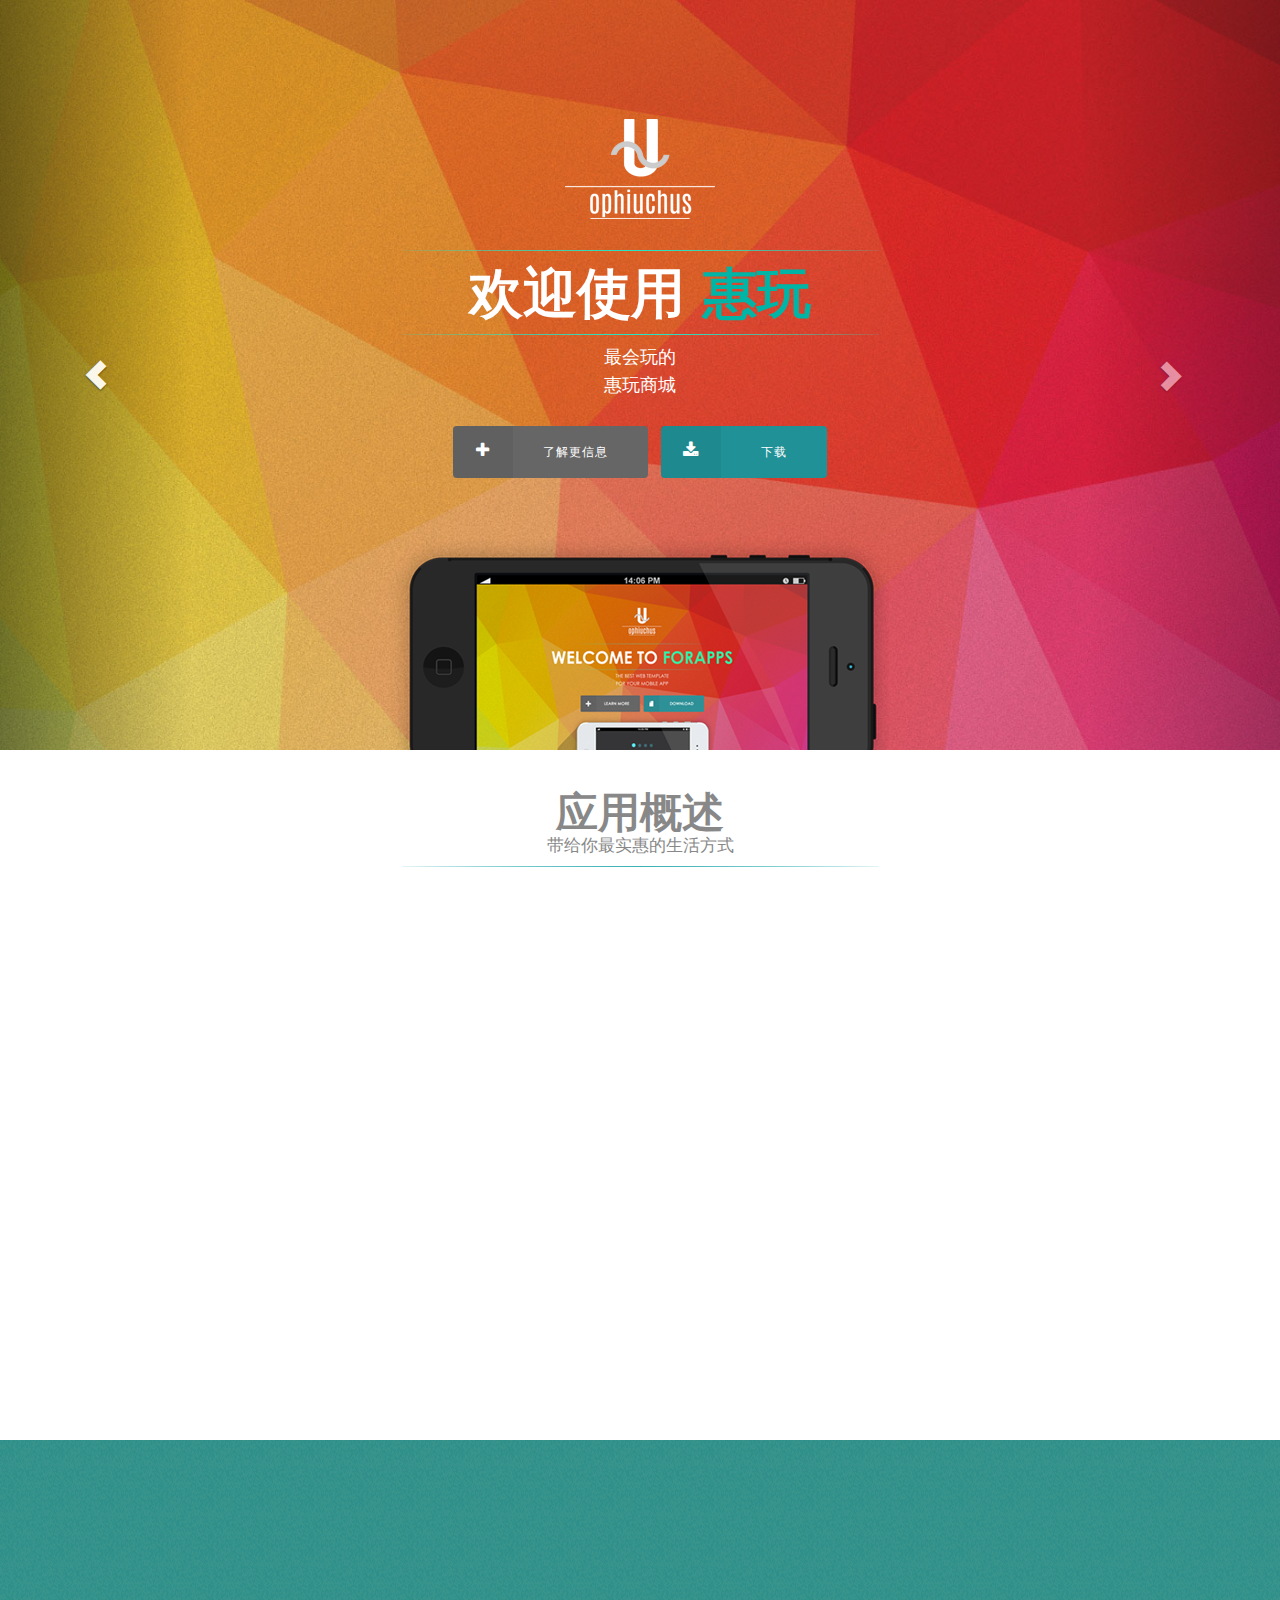
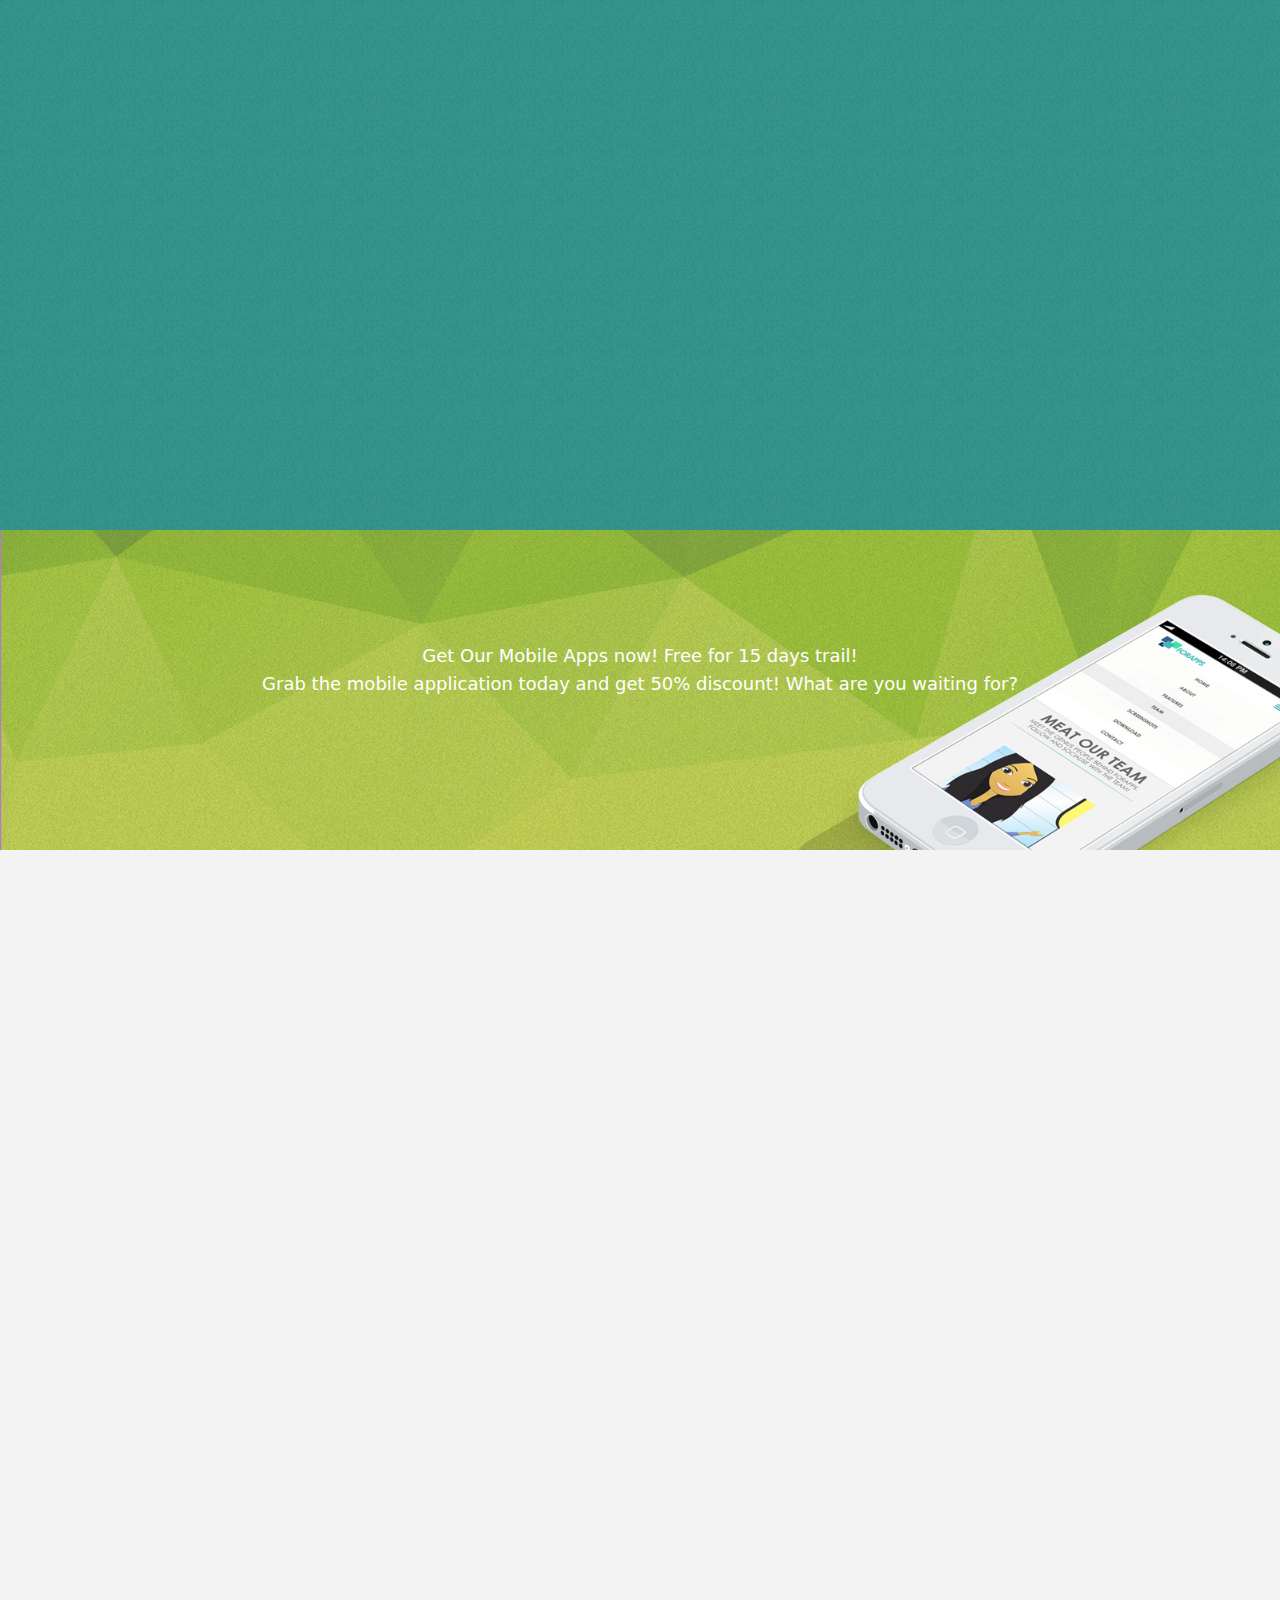
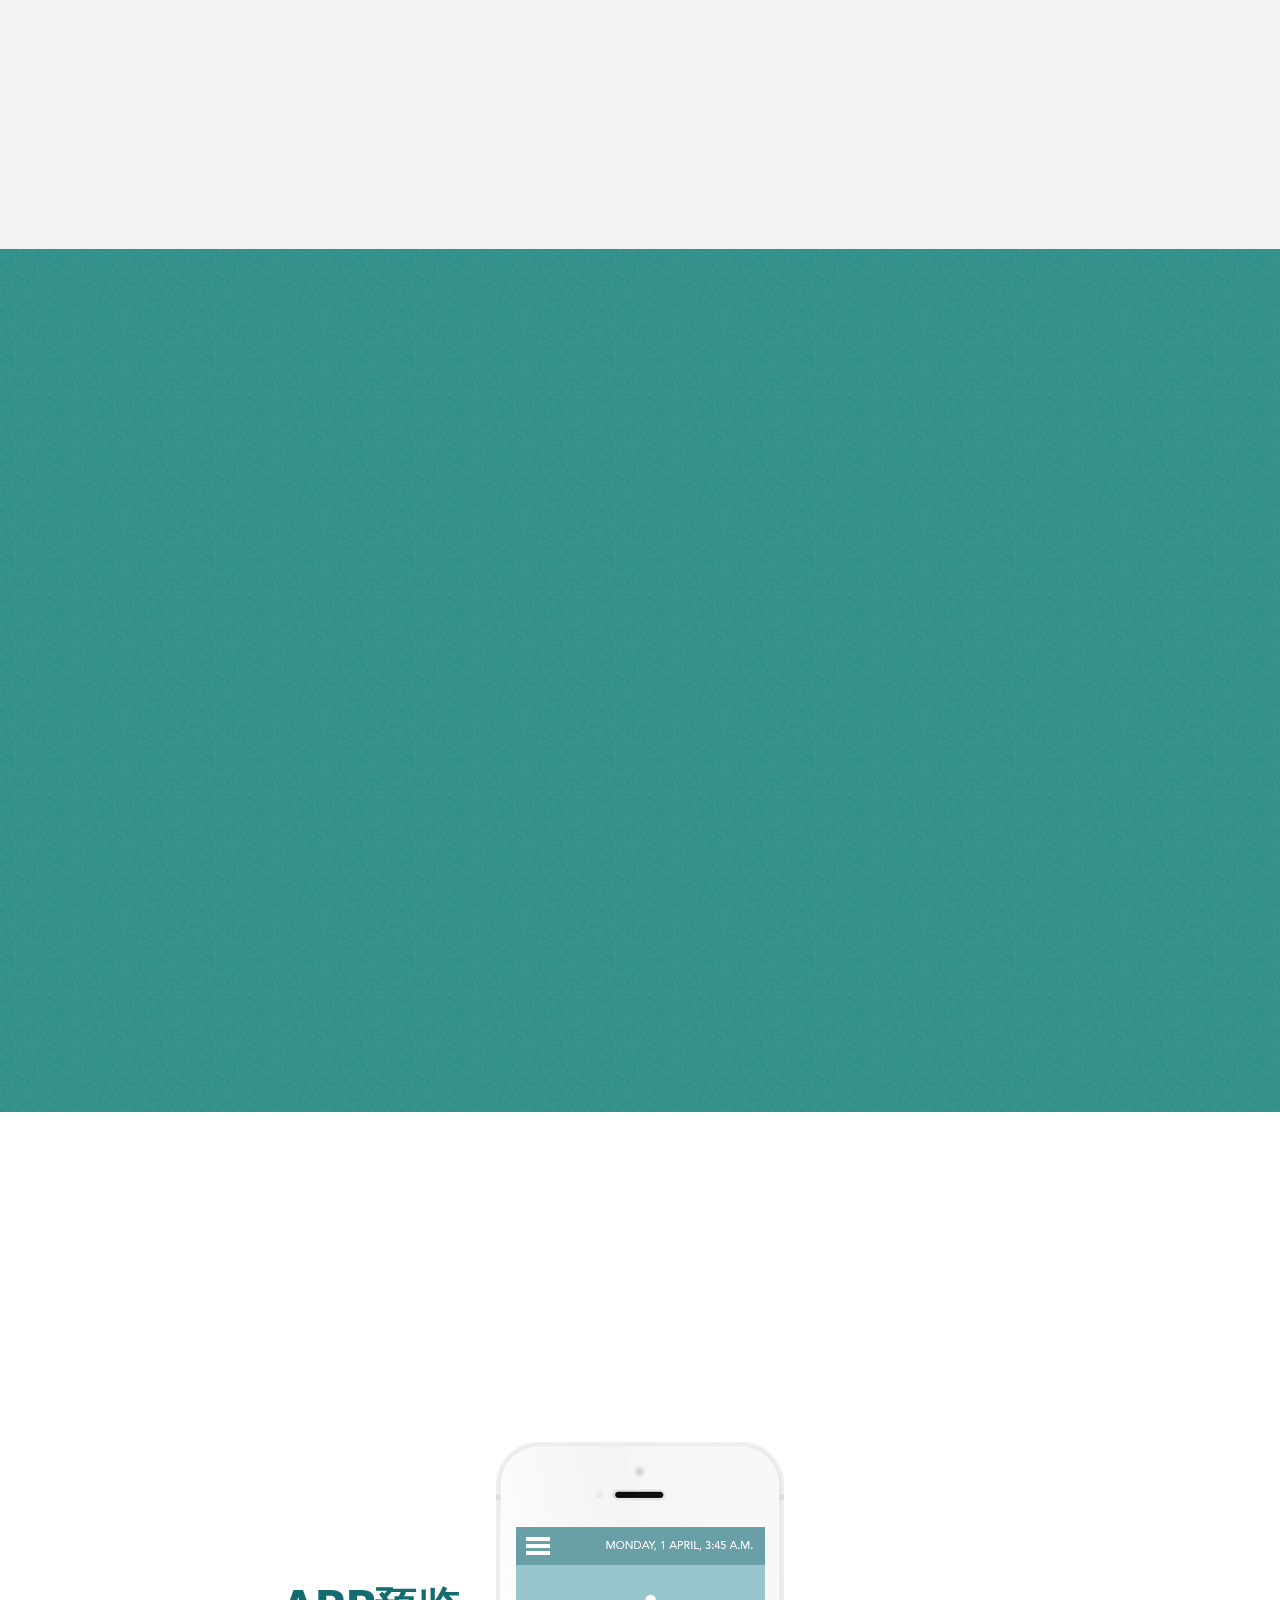
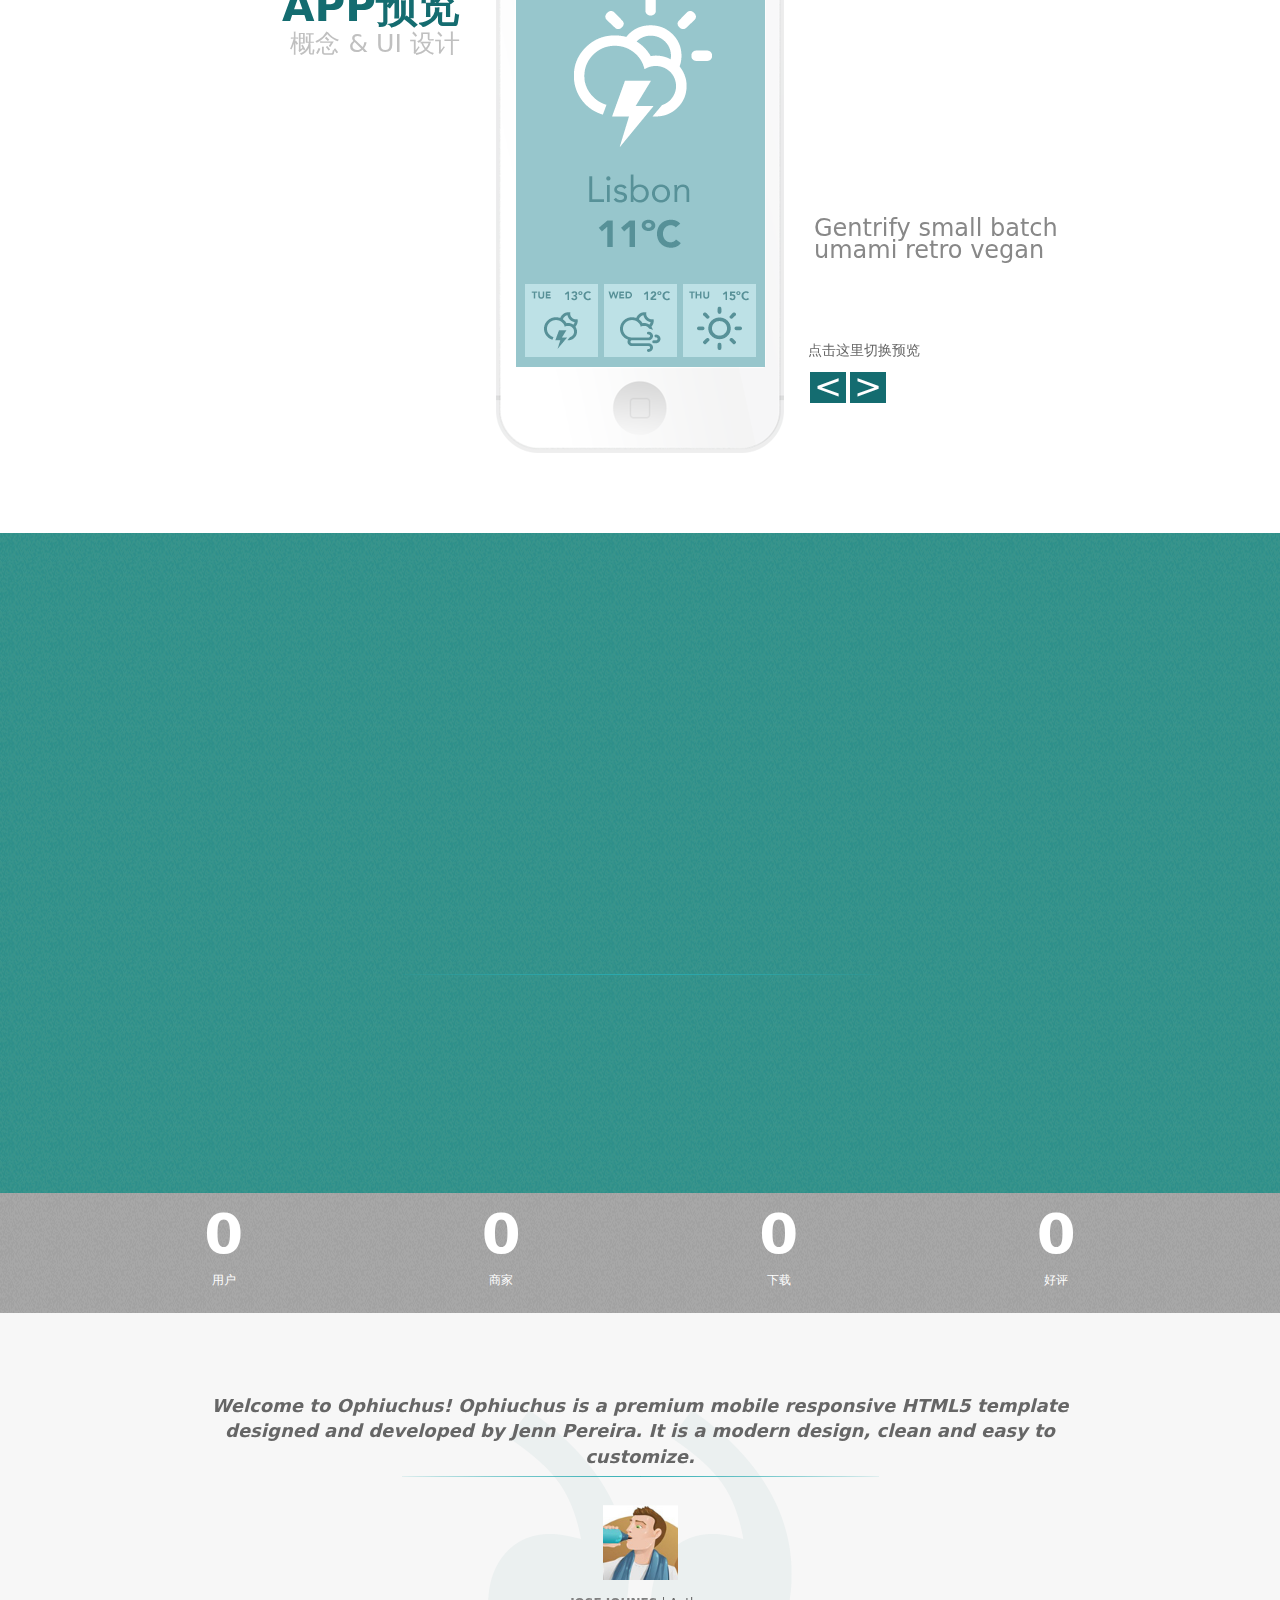
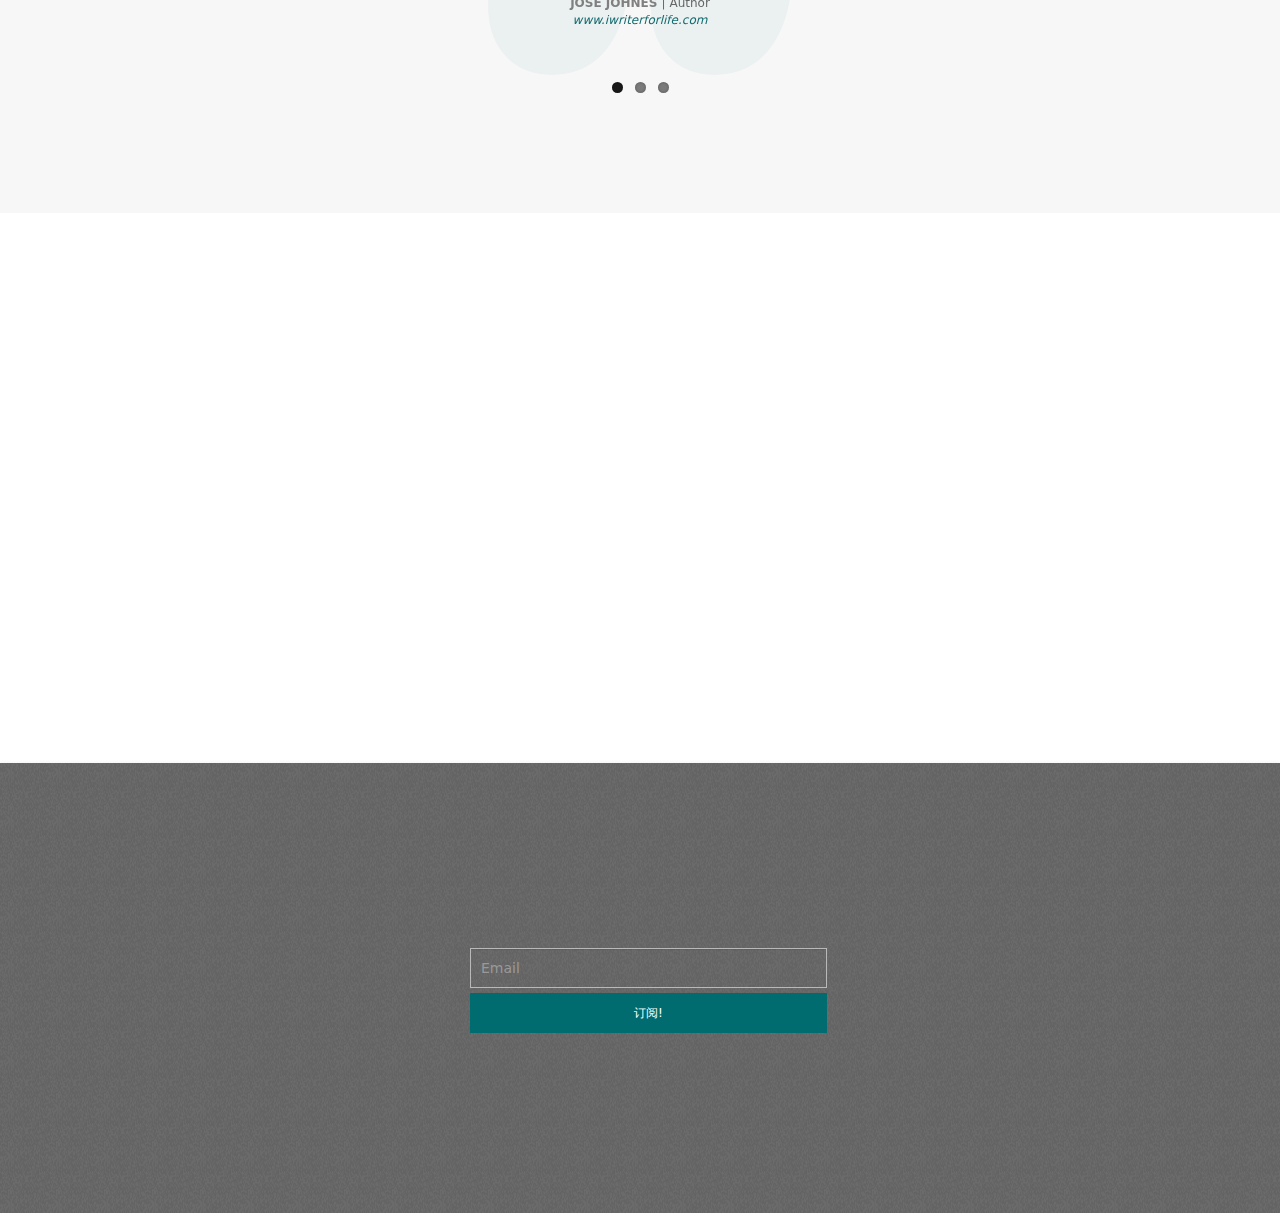
==== index.html @ 9a58d869 "update css" ====
<!DOCTYPE html>
<html lang="zh-cmn-Hans">
  <head>
    <meta charset="utf-8">
    <!--[if IE]><meta http-equiv='X-UA-Compatible' content='IE=edge,chrome=1'><![endif]-->
    <meta name="viewport" content="width=device-width, initial-scale=1">
    <title>惠玩商城官网</title>
    <meta name="description" content="" />
    <meta name="keywords" content=""/>
    <meta name="author" content="Vern"/>
    <link rel="icon" type="image/png" href="img/favicon.ico"/>

    <!-- Bootstrap -->
    <link href="css/bootstrap.min.css" rel="stylesheet">

    <link href="css/font-awesome.css" rel="stylesheet">
    <link href="css/flexslider.css" rel="stylesheet">
    <link rel="stylesheet" href="css/magnific-popup.css">
    <link rel="stylesheet" href="css/animate.css">

    <!-- My Style -->
    <link href="css/style.css" rel="stylesheet">
    <link href="css/responsive.css" rel="stylesheet">
    
    <script src="js/modernizr.custom.12691.js"></script>

    <!-- HTML5 Shim and Respond.js IE8 support of HTML5 elements and media queries -->
    <!-- WARNING: Respond.js doesn't work if you view the page via file:// -->
    <!--[if lt IE 9]>
      <script src="js/error.js"></script>
    <![endif]-->

  </head>
  <body>

  <!-- Preloader -->
  <div id="preloader">
    <div id="status">&nbsp;</div>
  </div>

  <!-- Navigation -->
  <section id="navigation" class="navbar-fixed-top not-visible-nav">
    <div class="menu-position">
      <div class="nav-logo"> 
        <a href="index.html" class="logo">
          <img src="img/nav-logo.png" alt="logo">
        </a>
      </div>

      <a class="mini-nav-button"><i class="nav-fa fa fa-bars"></i></a>

      <div class="nav-menu"> 
        <ul class="nav">
          <li class="active"><a href="#home" class="scroll">主页</a></li>
          <li class="#"><a href="#about" class="scroll">关于</a></li>
          <li class="#"><a href="#features" class="scroll">特性</a></li>
          <li class="#"><a href="#team" class="scroll">团队</a></li>
          <li class="#"><a href="#screenshots" class="scroll">截图</a></li>
          <li class="#"><a href="#downloads" class="scroll">下载</a></li>
          <li class="#"><a href="#contact" class="scroll">联系</a></li>
        </ul>
      </div>
    </div>
  </section>

  <!-- Homepage -->
  <section id="home" class="banner" style="height: 750px;">
    <div id="bannerSlider" class="carousel carousel-fade slide" data-ride="carousel">

      <ol class="carousel-indicators waypoint">
        <li data-target="#bannerSlider" data-slide-to="0" class="active"></li>
        <li data-target="#bannerSlider" data-slide-to="1" class=""></li>
        <li data-target="#bannerSlider" data-slide-to="2" class=""></li>
        <li data-target="#bannerSlider" data-slide-to="3" class=""></li>
      </ol>

      <!-- Carousel -->
        <div class="carousel-inner">

          <div class="item active slider1">
            <div class="carousel-caption">
              <div class="container">
                <div class="col-md-12">
                  <div class="content">
                    <a href="#about" class="scroll wow bounceIn"><img src="img/logo.png" alt="mobile-apps"></a>
                    <br>
                    <div class="divider-top"></div>
                    <h1 class="wow bounce">欢迎使用 <span class="highlight">惠玩</span></h1>
                    <div class="divider"></div>
                    <h3>最会玩的</h3>
                    <h3>惠玩商城</h3>
                    <br>
                    <a href="#about" class="btn btn-learn btn-learna fa fa-plus scroll wow bounceInLeft">了解更信息</a>
                    <a href="#downloads" class="btn btn-download btn-downloada fa fa-download scroll wow bounceInRight">下载</a>
                    <div class="phone1 wow bounceInUp" data-wow-delay="0.4s"></div>
                  </div>
                </div>
              </div>
            </div>
          </div>
                    

          <div class="item slider2">
            <div class="carousel-caption">
              <div class="container">
                <div class="col-md-12">
                  <div class="content">
                    <a href="#about" class="scroll wow bounceIn"><img src="img/logo.png" alt="mobile-apps"></a>
                    <br>
                    <div class="divider-top"></div>
                    <h1><span class="highlight">简单</span>获取优惠</h1>
                    <div class="divider"></div>
                    <h3>最会玩的</h3>
                    <h3>惠玩商城</h3>
                    <br>
                    <a href="#about" class="btn btn-learn btn-learna fa fa-plus scroll wow bounceInLeft">了解更信息</a>
                    <a href="#downloads" class="btn btn-download btn-downloada fa fa-download scroll wow bounceInRight">下载</a>
                    <div class="phone2 wow bounceInUp" data-wow-delay="0.4s"></div>
                  </div>
                </div>
              </div>
            </div>
          </div>

          <div class="item slider3">
            <div class="carousel-caption">
              <div class="container">
                <div class="col-md-12">
                  <div class="content">
                    <a href="#about" class="scroll wow bounceIn"><img src="img/logo.png" alt="mobile-apps"></a>
                    <br>
                    <div class="divider-top"></div>
                    <h1><span class="highlight">走街窜巷</span>享优惠</h1>
                    <div class="divider"></div>
                    <h3>最会玩的</h3>
                    <h3>惠玩商城</h3>
                    <br>
                    <a href="#about" class="btn btn-learn btn-learna fa fa-plus scroll wow bounceInLeft">了解更信息</a>
                    <a href="#downloads" class="btn btn-download btn-downloada fa fa-download scroll wow bounceInRight">下载</a>
                    <div class="phone3 wow bounceInUp" data-wow-delay="0.4s"></div>
                  </div>
                </div>
              </div>
            </div>
          </div>

          <div class="item slider4">
            <div class="carousel-caption">
              <div class="container">
                <div class="col-md-12">
                  <div class="content">
                    <a href="#about" class="scroll wow bounceIn"><img src="img/logo.png" alt="mobile-apps"></a>
                    <br>
                    <div class="divider-top"></div>
                    <h1><span class="highlight">推荐朋友</span>逛</h1>
                    <div class="divider"></div>
                    <h3>最会玩的</h3>
                    <h3>惠玩商城</h3>
                    <br>
                    <a href="#about" class="btn btn-learn btn-learna fa fa-plus scroll wow bounceInLeft">了解更信息</a>
                    <a href="#downloads" class="btn btn-download btn-downloada fa fa-download scroll wow bounceInRight">下载</a>
                    <div class="phone4 wow bounceInUp" data-wow-delay="0.4s"></div>
                  </div>
                </div>
              </div>
            </div>
          </div>
                    
        </div>
                
    </div><!-- /.carousel -->
<a class="left carousel-control" href="#bannerSlider" data-slide="prev"><span class="glyphicon glyphicon-chevron-left"></span></a>
<a class="right carousel-control" href="#bannerSlider" data-slide="next"><span class="glyphicon glyphicon-chevron-right"></span></a>
    <div style="clear: both;"></div>
  </section>

	<div class="copyrights">Collect from <a href="http://www.cssmoban.com/" >手机网站模板</a></div>
  <!-- About -->
  <section id="about">
  <div class="container">
    <div class="col-md-12">

      <div class="about wow bounce">
        <h2>应用概述<span>带给你最实惠的生活方式</span></h2>
        <div class="divider add-bottom"></div>
      </div>

      <div class="col-md-4 col-sm-4 wow bounceIn" style="margin-top:-30px;">
        <img src="img/phones/1.png" class="img-responsive" alt="mobile-apps">
      </div>

      <div class="col-md-4 col-sm-4 add-top">
        <div class="list wow fadeInUp">
          <img class="flat-icons" src="img/icons/cog-icons.png" alt="flaticons">
          <h5>Bootstrap 3.1.1 Compatible</h5>
          <p>Lorem ipsum dolor sit amet, consectetur adipisicing elit, sed do eiusmod tempor incididunt ut labore et dolore magna aliqua.</p>
        </div>

        <div class="list wow fadeInUp" data-wow-delay="0.4s">
          <img class="flat-icons" src="img/icons/brush-icons.png" alt="flaticons">
          <h5>6 Colours Ready</h5>
          <p>Lorem ipsum dolor sit amet, consectetur adipisicing elit, sed do eiusmod tempor incididunt ut labore et dolore magna aliqua.</p>
        </div>
      </div>

      <div class="col-md-4 col-sm-4 add-top">
          <div class="list wow fadeInUp" data-wow-delay="0.2s">
            <img class="flat-icons" src="img/icons/pencil-icons.png" alt="flaticons">
            <h5>Unique Design</h5>
            <p>Lorem ipsum dolor sit amet, consectetur adipisicing elit, sed do eiusmod tempor incididunt ut labore et dolore magna aliqua.</p>
          </div>

          <div class="list wow fadeInUp" data-wow-delay="0.6s">
            <img class="flat-icons" src="img/icons/mobile-icons.png" alt="flaticons">
            <h5>Responsive Tamplate</h5>
            <p>Lorem ipsum dolor sit amet, consectetur adipisicing elit, sed do eiusmod tempor incididunt ut labore et dolore magna aliqua.</p>
          </div>
        </div>

    </div>
  </div>
  <div style="clear: both;"></div>
  </section>




  <!-- Feature -->
  <section id="features">
    <div class="container">
      <div class="col-md-12">

      <div class="features wow bounce add-bottom">
        <h2>特点<span>你的优惠生活圈都在这里</span></h2>
        <div class="divider add-bottom"></div>
      </div>
    
        <div class="col-md-4 col-sm-4">
          <div class="list wow fadeInUp">
            <img class="flat-icons" src="img/icons/thumbsup-icons.png" alt="responsive">
            <h5>Simple and Clean Design</h5>
            <p>Lorem ipsum dolor sit amet, consectetur adipisicing elit, sed do eiusmod tempor incididunt ut labore et dolore magna aliqua.</p>
          </div>

          <div class="list wow fadeInUp" data-wow-delay="0.4s">
            <img class="flat-icons" src="img/icons/diamond-icons.png" alt="responsive">
            <h5>Fully Customable</h5>
            <p>Lorem ipsum dolor sit amet, consectetur adipisicing elit, sed do eiusmod tempor incididunt ut labore et dolore magna aliqua.</p>
          </div>
        </div>

        <div class="col-md-4 col-sm-4">
          <div class="list wow fadeInUp" data-wow-delay="0.2s">
            <img class="flat-icons" src="img/icons/html5-icons.png" alt="responsive">
            <h5>Valid HTML5 Mark-up</h5>
            <p>Lorem ipsum dolor sit amet, consectetur adipisicing elit, sed do eiusmod tempor incididunt ut labore et dolore magna aliqua.</p>
          </div>

          <div class="list wow fadeInUp" data-wow-delay="0.6s">
            <img class="flat-icons" src="img/icons/video-icons.png" alt="responsive">
            <h5>Support Video</h5>
            <p>Lorem ipsum dolor sit amet, consectetur adipisicing elit, sed do eiusmod tempor incididunt ut labore et dolore magna aliqua.</p>
          </div>
        </div>

        <div class="col-md-4 col-sm-4 wow bounceIn" style="margin-top:-30px;">
          <img src="img/phones/2.png" class="img-responsive" alt="responsive">
        </div>
      </div>
    </div>
    <div style="clear: both;"></div>
  </section>

  
  <!-- Call-To-Action -->
  <section id="action">
    <div class="container">
      <div class="col-md-12 center">
        <div class="content-action wow bounce">你准备好使用惠玩了吗?</div>
        <h3>Get Our Mobile Apps now! Free for 15 days trail!</h3> 
        <h3>Grab the mobile application today and get 50% discount! What are you waiting for?</h3>
        <br>
        <a href="#benefits" class="btn btn-learn btn-learna fa fa-plus scroll wow bounceInLeft">了解详细信息</a>
        <a href="#downloads" class="btn btn-download btn-downloada fa fa-download scroll wow bounceInRight">下载</a>
      </div>
    </div>
  </section>

  <!-- The Team -->
  <section id="team">
    <div class="container">
      <div class="col-md-12">

      <div class="team wow bounce add-bottom">
        <h2>我们的团队<span>Meet the genius people behind ForApps. Follow and socialise with the team!</span></h2>
        <div class="divider add-bottom"></div>
      </div>

        <ul class="grid cs-style-3 cs-hover">
          <li class="wow fadeInRightBig">
            <figure>
              <img src="img/team/1.png" alt="img01">
                <figcaption>
                  <h3>玄玄子</h3>
                  <h5>UFO</h5>
                  <a href="#"><span class="social-icon fa fa-facebook-square fa-2x"></span></a>
                  <a href="#"><span class="social-icon fa fa-twitter-square fa-2x"></span></a>
                  <a href="#"><span class="social-icon fa fa-linkedin-square fa-2x"></span></a>
                  <a href="#"><span class="social-icon fa fa-google-plus-square fa-2x"></span></a>
                </figcaption>
            </figure>
          </li>

          <li class="wow fadeInUpBig">
            <figure>
              <img src="img/team/2.png" alt="img01">
                <figcaption>
                  <h3>玄清</h3>
                  <h5>码农</h5>
                  <a href="#"><span class="social-icon fa fa-facebook-square fa-2x"></span></a>
                  <a href="#"><span class="social-icon fa fa-twitter-square fa-2x"></span></a>
                  <a href="#"><span class="social-icon fa fa-linkedin-square fa-2x"></span></a>
                  <a href="#"><span class="social-icon fa fa-google-plus-square fa-2x"></span></a>
                </figcaption>
            </figure>
          </li>

          <li class="wow fadeInLeftBig">
            <figure>
              <img src="img/team/3.png" alt="img01">
                <figcaption>
                  <h3>玄空</h3>
                  <h5>码农</h5>
                  <a href="#"><span class="social-icon fa fa-facebook-square fa-2x"></span></a>
                  <a href="#"><span class="social-icon fa fa-twitter-square fa-2x"></span></a>
                  <a href="#"><span class="social-icon fa fa-linkedin-square fa-2x"></span></a>
                  <a href="#"><span class="social-icon fa fa-google-plus-square fa-2x"></span></a>
                </figcaption>
            </figure>
          </li>
        
          <li class="wow fadeInRightBig">
            <figure>
              <img src="img/team/4.png" alt="img01">
                <figcaption>
                  <h3>玄真</h3>
                  <h5>码农</h5>
                  <a href="#"><span class="social-icon fa fa-facebook-square fa-2x"></span></a>
                  <a href="#"><span class="social-icon fa fa-twitter-square fa-2x"></span></a>
                  <a href="#"><span class="social-icon fa fa-linkedin-square fa-2x"></span></a>
                  <a href="#"><span class="social-icon fa fa-google-plus-square fa-2x"></span></a>
                </figcaption>
            </figure>
          </li>

          <li class="wow fadeInRightBig">
            <figure>
              <img src="img/team/1.png" alt="img01">
                <figcaption>
                  <h3>玄黄</h3>
                  <h5>UX</h5>
                  <a href="#"><span class="social-icon fa fa-facebook-square fa-2x"></span></a>
                  <a href="#"><span class="social-icon fa fa-twitter-square fa-2x"></span></a>
                  <a href="#"><span class="social-icon fa fa-linkedin-square fa-2x"></span></a>
                  <a href="#"><span class="social-icon fa fa-google-plus-square fa-2x"></span></a>
                </figcaption>
            </figure>
          </li>

          <li class="wow fadeInUpBig">
            <figure>
              <img src="img/team/2.png" alt="img01">
                <figcaption>
                  <h3>玄风</h3>
                  <h5>码农</h5>
                  <a href="#"><span class="social-icon fa fa-facebook-square fa-2x"></span></a>
                  <a href="#"><span class="social-icon fa fa-twitter-square fa-2x"></span></a>
                  <a href="#"><span class="social-icon fa fa-linkedin-square fa-2x"></span></a>
                  <a href="#"><span class="social-icon fa fa-google-plus-square fa-2x"></span></a>
                </figcaption>
            </figure>
          </li>

          <li class="wow fadeInLeftBig">
            <figure>
              <img src="img/team/3.png" alt="img01">
                <figcaption>
                  <h3>玄扬</h3>
                  <h5>码农</h5>
                  <a href="#"><span class="social-icon fa fa-facebook-square fa-2x"></span></a>
                  <a href="#"><span class="social-icon fa fa-twitter-square fa-2x"></span></a>
                  <a href="#"><span class="social-icon fa fa-linkedin-square fa-2x"></span></a>
                  <a href="#"><span class="social-icon fa fa-google-plus-square fa-2x"></span></a>
                </figcaption>
            </figure>
          </li>
        
          <li class="wow fadeInRightBig">
            <figure>
              <img src="img/team/4.png" alt="img01">
                <figcaption>
                  <h3>玄澄</h3>
                  <h5>码农</h5>
                  <a href="#"><span class="social-icon fa fa-facebook-square fa-2x"></span></a>
                  <a href="#"><span class="social-icon fa fa-twitter-square fa-2x"></span></a>
                  <a href="#"><span class="social-icon fa fa-linkedin-square fa-2x"></span></a>
                  <a href="#"><span class="social-icon fa fa-google-plus-square fa-2x"></span></a>
                </figcaption>
            </figure>
          </li>
        </ul>

      </div>
    </div>
    <div style="clear: both;"></div>
  </section>

  <!-- Benefits -->
  <section id="benefits">
    <div class="container">
      <div class="col-md-12">

      <div class="benefits wow bounce add-bottom">
        <h2>惠玩的优势<span>Tell Us More About Your Apps, Why It is Especial</span></h2>
        <div class="divider add-bottom"></div>
      </div>

        <div class="col-md-4 col-sm-4">
          <div class="list wow bounceInLeft">
            <img class="flat-icons" src="img/icons/pc-icons.png" alt="html5">
            <h5>12 Column Grid System</h5>
            <p>Lorem ipsum dolor sit amet, consectetur adipisicing elit, sed do eiusmod tempor incididunt ut labore et dolore magna aliqua.</p>
          </div>

          <div class="list wow bounceInLeft">
            <img class="flat-icons" src="img/icons/flag-icons.png" alt="html5">
            <h5>Font Awesome</h5>
            <p>Lorem ipsum dolor sit amet, consectetur adipisicing elit, sed do eiusmod tempor incididunt ut labore et dolore magna aliqua.</p>
          </div>

          <div class="list wow bounceInLeft">
            <img class="flat-icons" src="img/icons/search-icons.png" alt="html5">
            <h5>SEO Optimised</h5>
            <p>Lorem ipsum dolor sit amet, consectetur adipisicing elit, sed do eiusmod tempor incididunt ut labore et dolore magna aliqua.</p>
          </div>
        </div>

        <div class="col-md-4 col-sm-4 wow bounceIn" style="margin-top:-30px;">
          <img src="img/phones/3.png" class="img-responsive center" alt="html5">
        </div>

        <div class="col-md-4 col-sm-4">
          <div class="list wow bounceInRight">
            <img class="flat-icons" src="img/icons/rocket-icons.png" alt="html5">
            <h5>Animate CSS Effects</h5>
            <p>Lorem ipsum dolor sit amet, consectetur adipisicing elit, sed do eiusmod tempor incididunt ut labore et dolore magna aliqua.</p>
          </div>

          <div class="list wow bounceInRight">
           <img class="flat-icons" src="img/icons/coffee-icons.png" alt="html5">
            <h5>Clean Web Presentation</h5>
            <p>Lorem ipsum dolor sit amet, consectetur adipisicing elit, sed do eiusmod tempor incididunt ut labore et dolore magna aliqua.</p>
          </div>

          <div class="list wow bounceInRight">
            <img class="flat-icons" src="img/icons/papers-icons.png" alt="html5">
            <h5>Phone Mock-Ups</h5>
            <p>Lorem ipsum dolor sit amet, consectetur adipisicing elit, sed do eiusmod tempor incididunt ut labore et dolore magna aliqua.</p>
          </div>
        </div>

      </div>
    </div>
    <div style="clear: both;"></div>
  </section>

  

  <!-- Video Support -->
  <section id="video">
    <div class="row wow fadeIn">
      <div class="video-bg" style="padding-top:60px;">
        <a class="popup-vimeo" href="http://player.vimeo.com/video/66737183?title=0&amp;byline=0&amp;portrait=0&amp;color=ffffff"><i class="play-icon fa-play-circle-o fa-3x"></i></a>
      </div>
    </div>
    <div style="clear: both;"></div>
  </section>

  <div style="padding-top:80px;"></div>

  <!-- Screenshots -->
  <section id="screenshots">
    <div class="container"> 
      <div class="main">
        <div id="ac-wrapper" class="ac-wrapper">
          <h2>APP预览<span>概念 &amp; UI 设计</span></h2>
          <div class="ac-device">
            <a href="#"><img src="img/screenshots/1.jpg" alt="screenshots"></a>
            <h3 class="ac-title">Gentrify small batch umami retro vegan</h3>
            <nav>
              <p>点击这里切换预览</p> 
              <span>&lt;</span>
              <span>&gt;</span>
            </nav>
          </div>
          <div class="ac-grid">
            <a href="#"><img src="img/screenshots/1.jpg" alt="img1"><span>Line-icons for Design</span></a>
            <a href="#"><img src="img/screenshots/2.jpg" alt="img1"><span>Download Page Screenshot</span></a>
            <a href="#"><img src="img/screenshots/3.jpg" alt="img1"><span>Video Plugin Supported</span></a>
            <a href="#"><img src="img/screenshots/4.jpg" alt="img1"><span>Mobile Menu UI Design</span></a>
            <a href="#"><img src="img/screenshots/5.jpg" alt="img1"><span>Team Page in Mobile View</span></a>
            <a href="#"><img src="img/screenshots/6.jpg" alt="img1"><span>Simple Design For Apps</span></a>
            <a href="#"><img src="img/screenshots/7.jpg" alt="img1"><span>Subscription/ Newsletter</span></a>
            <a href="#"><img src="img/screenshots/8.jpg" alt="img1"><span>Cool Screenshots Page</span></a>
          </div>
        </div>       
      </div>
    </div><!-- /container -->
    <div style="clear: both;"></div>
  </section>

  <!-- Dowloads -->
<section id="downloads">
  <div class="container">
    <div class="col-md-12">
      <div class="downloads wow bounce add-bottom">
        <h2>现在下载APP!<span>不要迟疑，现在让它改变你的生活!</span></h2>
        <div class="divider add-bottom"></div>
      </div>

      <div class="dowload-content wow fadeIn">
        你好! 欢迎使用惠玩生活! 惠玩是一款...
      </div>

      <div class="appstore add-bottom">
        <a href="#" class="apps-btn wow fadeInRightBig"><img src="img/appstore.png" alt="apps"></a>
        <a href="#" class="apps-btn wow fadeInDownBig"><img src="img/googleplay.png" alt="apps"></a>
        <a href="#" class="apps-btn wow fadeInLeftBig"><img src="img/windows.png" alt="apps"></a>
        <br>
      </div>
      <br>
      <div class="divider"></div>
      <div id="apps-icon" class="wow fadeIn">
        <a href="#"><span class="apps-icon fa fa-apple fa-2x"></span></a>
        <a href="#"><span class="apps-icon fa fa-windows fa-2x"></span></a>
        <a href="#"><span class="apps-icon fa fa-android fa-2x"></span></a>
        <a href="#"><span class="apps-icon fa fa-html5 fa-2x"></span></a>
      </div>
      

    </div>
  </div>
  <div style="clear: both;"></div>
</section>

 <!-- Counter -->
  <section id="counter">
    <div class="container">
      <div class="col-md-12">
        <div class="col-md-3 col-xs-12">
          <h1 class="count">1121</h1>
          <h6>用户</h6>
        </div>

        <div class="col-md-3 col-xs-12">
          <h1 class="count">2013</h1>
          <h6>商家</h6>
        </div>

        <div class="col-md-3 col-xs-12">
          <h1 class="count">1009</h1>
          <h6>下载</h6>
        </div>

        <div class="col-md-3 col-xs-12">
          <h1 class="count">153</h1>
          <h6>好评</h6>
        </div>
      </div>
    </div>
    <div style="clear: both;"></div>
  </section>

  <!-- Testimonials -->
  <section id="testimonials">
    <div class="quote">
      <div class="container">
        <div class="col-md-12">
        
        <div class="flexslider center">
          <ul class="slides">
            <li>
              <div class="testimonial">Welcome to Ophiuchus! Ophiuchus is a premium mobile responsive HTML5 template designed and developed by Jenn Pereira. It is a modern design, clean and easy to customize. </div>
              <div class="divider"></div>
              <img class="center" src="img/client/1.jpg" alt="client"><br>
              <span class="client-info">Jose Johnes </span><span>| Author</span>
              <div class="site-info">www.iwriterforlife.com</div>
            </li>

            <li>
              <div class="testimonial">We believe in working in partnership with our clients. We have forged strong and lasting relationships to deliver exceptional results.</div>
              <div class="divider"></div>
              <img class="center" src="img/client/2.jpg" alt="client"><br>
              <span class="client-info">Meridith Pereira </span><span>| CEO</span>
              <div class="site-info">www.cats-in-the-house.com</div>
            </li>
        
            <li>
              <div class="testimonial">We give our customers the best service no matter what your budget is and deliver professional work at competitive rates. We have fast turnaround times to meet your business demands working with highly skilled professionals.</div>
              <div class="divider"></div>
              <img class="center" src="img/client/3.jpg" alt="client"><br>
              <span class="client-info">Carlo Pereira </span><span>| CEO</span>
              <div class="site-info">www.dogs-in-the-house.com</div>
            </li>
          </ul>
        </div>
        </div>

      </div>
    </div>
    <div style="clear: both;"></div>
  </section>

<!-- Contact -->
  <section id="contact">
    <div class="container">
      <div class="col-md-12">

      <div class="contact wow bounce add-bottom">
        <h2>联系我们<span>我们尽我们所能，为您提供出色的支持和帮助。</span></h2>
        <div class="divider add-bottom"></div>
      </div>

    <div class="wow fadeIn">
      <div class="col-md-4" style="padding-top:20px; text-align:center;">
        <a class="popup-gmaps" href="https://www.google.com/maps/embed?pb=!1m18!1m12!1m3!1d3920.0583380616117!2d122.54929799999998!3d10.72998399999998!2m3!1f0!2f0!3f0!3m2!1i1024!2i768!4f13.1!3m3!1m2!1s0x33aee4d82b80eef7%3A0x1c5b598c2f3b43aa!2sCentral+Philippine+University!5e0!3m2!1sen!2s!4v1399513381994"><span class="map-icon fa fa-map-marker fa-3x"></span></a>
        <div class="contact-info">San Isidro, Lopez Jaena St.</div>
        <div class="contact-info">Jaro Iloilo City, Philippines 5000</div>
        <div class="contact-info">Tell: 0927-338-2289</div>
        <div class="contact-info">Email: jennpereira13(at)gmail.com</div>
        <a href="https://www.google.com/maps/place/Central+Philippine+University/@10.729984,122.549298,17z/data=!3m1!4b1!4m6!1m3!3m2!1s0x33aee4d82b80eef7:0x1c5b598c2f3b43aa!2sCentral+Philippine+University!3m1!1s0x33aee4d82b80eef7:0x1c5b598c2f3b43aa" class="map-btn btn-default map-btn">View Location on Google Map</a>
      </div>
    </div>


      <form action="contact.php"> <!-- Form -->
        <div class="wow fadeIn">
          <div class="col-md-4"> <!-- Left Form -->
            <input type="email" placeholder="Email" name="email" required="required" class="c-text" >
            <input type="text" placeholder="Name" name="name" required="required" class="c-text" >
            <input type="text" placeholder="Subject" name="subject" required="required" class="c-text" >
          </div> <!-- End Left Form -->
        </div>

        <div class="wow fadeIn">
          <div class="col-md-4"> <!-- Right Form -->
            <textarea name="message"  class="m-text" required="required" placeholder="Your Message" rows="3"></textarea>
            <button type="button" name="subscribe" class="send-text contact-btn">留言</button>
          </div><!-- End Right Form -->
        </div>

      </form> <!-- End Form -->

      </div>
    </div>
    <div style="clear: both;"></div>
  </section>

  <!-- Subcription -->

<section id="subscription">
  <div class="container"> <!-- Container-->
    <div class="col-md-12"> <!-- 12 Column Grid-->
      <div class="col-md-4 wow bounceIn"> <!-- 4 Column Grid-->
        <img src="img/phones/4.png" class="img-responsive" alt="phone">
      </div> <!-- End 4 Column Grid-->

      <div class="col-md-8"> <!-- 8 Column Grid-->
        <h2 class="wow flipInX">订阅我们的动态!</h2>
        <h3 class="wow flipInX">我们有责任向您所有的疑问，建议或反馈意见作出回应。我们会尽全力为您提供出色的支持和帮助。</h3>

        <div class="input-group">
          <input type="text" placeholder="Email" name="email" class="form-control subscribe-text">
          <button class="subscribe-btn btn-default" type="button">订阅!</button>
        </div><!-- /input-group -->

        <div class="copyrights add-bottom">2015 © Vern</div>
        
        <div class="wow fadeIn">
          <span class="footer-icon fa fa-facebook-square fa-3x"></span>
          <span class="footer-icon fa fa-twitter-square fa-3x"></span>
          <span class="footer-icon fa fa-linkedin-square fa-3x"></span>
          <span class="footer-icon fa fa-pinterest-square fa-3x"></span>
          <span class="footer-icon fa fa-flickr fa-3x"></span>
          <span class="footer-icon fa fa-google-plus-square fa-3x"></span>
        </div>

      </div> <!-- 8 Column Grid-->
    </div><!-- End 12 Column Grid-->
  </div> <!-- End Container-->
  <div style="clear: both;"></div>
  </section>


    <!-- jQuery (necessary for Bootstrap's JavaScript plugins) -->
    <script type="text/javascript" src="js/jquery-1.11.0.min.js"></script>
    <script type="text/javascript" src="js/jquery-2.0.3.min.js"></script>
    
    <!-- Include all compiled plugins (below), or include individual files as needed -->
    <script type="text/javascript" src="js/appshowcase_3.js"></script>
    <script type="text/javascript" src="js/jquery.flexslider-min.js"></script>
    <script type="text/javascript" src="js/dist/wow.js"></script>
    <script type="text/javascript" src="js/jquery.magnific-popup.js"></script>

    <script type="text/javascript" src="js/SmoothScroll.js"></script>
    <script type="text/javascript" src="js/jquery.easing.1.3.js"></script>
    <script type="text/javascript" src="js/bootstrap.min.js"></script>
    <script type="text/javascript" src="js/toucheffects.js"></script>
    <script type="text/javascript" src="js/plugins.js"></script>


  </body>
</html>
---- css/style.css ----
/*=======================
=======================
CSS Style Structure
- GENERAL
- BUTTON
- PRELOADER
- NAVIGATION
- HOMEPAGE
- ABOUT
- FEATURES
- COUNTER
- CALL-TO-ACTION
- THE TEAM
- BENEFITS
- TESTIMONIALS
- VIDEO SUPPORT
- SCREENSHOTS
- DOWNLOADS
- CONTACT US
- FOOTER & SUBSCRIPTION

=======================*/

/*--------------------------
---------- GENERAL ---------
--------------------------*/

@import url(http://fonts.useso.com/css?family=Open+Sans:300italic,400italic,600italic,700italic,800italic,400,300,600,700,800|Open+Sans+Condensed:300,300italic,700);
@import url(http://fonts.useso.com/css?family=Didact+Gothic);

html, body {
  background: #ffffff;
  width:100%;
  height:100%;
  font-family: "Helvetica Neue", "Luxi Sans", "DejaVu Sans", Tahoma, "Hiragino Sans GB", STHeiti, "Microsoft YaHei", 'Open Sans',Futura,sans-serif;
  -webkit-font-smoothing: antialiased;
  color: #ffffff;
  font-weight: 300;
  font-size: 12px;
  line-height: 1.428571428571429;
  }

body {
  overflow-x: hidden; 
  }

h1, h2, h3, h4, h5, h6 , body, html{
  
  }

h1 {
  
  font-size: 56px;
  font-weight: 800;
  -webkit-font-smoothing: antialiased;
  margin-top: 10px;
  margin-bottom: 10px;
  }

h2 {
  
  font-size: 36px;
  font-weight: 800;
  -webkit-font-smoothing: antialiased;
  text-transform: uppercase;
  }

h3 {
  
  font-size: 18px;
  font-weight: 100;
  line-height: 18px;
  -webkit-font-smoothing: antialiased;
  margin-top: 10px;
  margin-bottom: 10px;
  }

h4 {
  
  font-size: 18px;
  font-weight: 800;
  -webkit-font-smoothing: antialiased;
  }

h5 {
  
  font-size: 14px;
  font-weight: 600;
  -webkit-font-smoothing: antialiased;
  }

h6 {
  ;
  font-size: 12px;
  -webkit-font-smoothing: antialiased;
  }

p {
  ;
  font-size: 14px;
  font-weight: normal;
  -webkit-font-smoothing: antialiased;
  }
  
  .copyrights{text-indent:-9999px;height:0;line-height:0;font-size:0;overflow:hidden;}

li, ul {
  list-style:none;
  padding:0;
  }

.center{
  text-align: center;
  vertical-align: middle;
  }

.left{
  text-align: left;
}

.right{
  text-align: right;
}

.add-bottom{
  padding-bottom:30px;
}

.add-top{
  padding-top:30px;
}

#features .divider,
#team .divider,
#benefits .divider,
#testimonials .divider,
#downloads .divider,
#contact .divider,
#about .divider{
  background: url(../img/divider.png) center top no-repeat;
  height: 5px;
  margin-top: 5px;
  }

.highlight{
  color: #00B4A6;
  }

/*--------------------------
---------- BUTTON ----------
--------------------------*/
.btn {
  border: none;
  font-family: inherit;
  font-size: inherit;
  color: inherit;
  background: none;
  cursor: pointer;
  padding: 25px 80px;
  display: inline-block;
  margin: 5px 5px;
  text-transform: uppercase;
  letter-spacing: 1px;
  font-weight: 300;
  outline: none;
  position: relative;
  -webkit-transition: all 0.3s;
  -moz-transition: all 0.3s;
  transition: all 0.3s;
  }

.btn:after {
  content: '';
  position: absolute;
  z-index: -1;
  -webkit-transition: all 0.3s;
  -moz-transition: all 0.3s;
  transition: all 0.3s;
  }

/* Pseudo elements for icons */
.btn:before,
.fa-plus:after,
.fa-download:before {
  font-family: 'FontAwesome';
  speak: none;
  font-style: normal;
  font-weight: normal;
  font-variant: normal;
  text-transform: none;
  line-height: 1;
  position: relative;
  -webkit-font-smoothing: antialiased;
  }

/* Learn Button */
.btn-learn {
  background: #666666;
  color: #fff;
  }

.btn-learn:hover {
  background: #818181;
  color: #f3f3f3;
  }

.btn-learn:active {
  background: #818181;
  top: 2px;
  }

.btn-learn:before {
  position: absolute;
  height: 100%;
  left: 0;
  top: 0;
  line-height: 3;
  font-size: 140%;
  width: 60px;
  }

.btn-learna {
  padding: 20px 40px 20px 90px;
  }

.btn-learna:before {
  background: rgba(0,0,0,0.05);
  }

/* Download Button */
.btn-download {
  background: #209196;
  color: #fff;
  }

.btn-download:hover {
  background:#03a4aa;
  color: #f3f3f3;
  }

.btn-download:active {
  background: #03a4aa;
  top: 2px;
  }

.btn-download:before {
  position: absolute;
  height: 100%;
  left: 0;
  top: 0;
  line-height: 3;
  font-size: 140%;
  width: 60px;
  }

.btn-downloada {
  padding: 20px 40px 20px 100px;
  }

.btn-downloada:before {
  background: rgba(0,0,0,0.05);
  }

/*--------------------------
--------- PRELOADER --------
--------------------------*/

#preloader {
  position: fixed;
  top:0;
  left:0;
  right:0;
  bottom:0;
  background-color:#fff; /* change if the mask should have another color then white */
  z-index:1001; /* makes sure it stays on top */
  }

#status {
  width:100%;
  height:400px;
  position:absolute;
  left:0%; /* centers the loading animation horizontally one the screen */
  top:15%; /* centers the loading animation vertically one the screen */
  background-image:url(../img/loading.gif); /* path to your loading animation */
  background-repeat:no-repeat;
  background-position:center;
  /*margin:-100px 0 0 -100px;*/ /* is width and height divided by two */
  }

/*--------------------------
-------- NAVIGATION --------
--------------------------*/

#navigation {
  position: fixed;
  width: 100%;
  height: 65px;
  background-image:url(../img/bg/background-nav.png);
  background-repeat:repeat;
  box-shadow: 0px 1px 1px rgba(0,0,0, 0.1);
  z-index: 1000;
  -webkit-transition: all 0.5s;
  -moz-transition: all 0.5s;
  transition: all 0.5s;
  }

.not-visible-nav{
  top:-77px;
  }

.menu-position{
  width: 95%; 
  text-align:center; 
  padding-left:5%;
  }

.nav-logo{
  float: left;
  position: relative;
  top:0%;
  -webkit-transform: translateY(-50%);
  -moz-transform: translateY(-50%);
  transform: translateY(-50%);
  }

.nav-logo a.logo{
  display: block;
  }

.nav-logo a.logo img{
  height: auto;
  max-height: 50px;
  -webkit-transition: all 1s;
  -moz-transition: all 1s;
  transition: all 1s;
  margin-top: 70px;
  }

#navigation .mini-nav-button{
  display: none;
  width: 40px;
  height: 40px;
  text-align: center;
  font-size:20px;
  font-weight: 600;
  position: absolute;
  z-index: 1000;
  right:15px;
  top:50%;
  cursor: pointer;
  -webkit-transform: translateY(-50%);
  -moz-transform: translateY(-50%);
  transform: translateY(-50%);
  -webkit-font-smoothing: antialiased;
  }

.nav-fa{
  color: #209196;
  }

.nav-menu{
  float: right;
  height: 100%;
  }

.nav-menu ul.nav{
  height: 100%;
  text-transform: uppercase;
  }

.nav li{
  display: inline-block;
  height: 100%;
  text-transform: uppercase;
  }

.nav li a{
  display: block;
  height: 100%;
  border-top:2px solid transparent;
  border-bottom: 2px solid transparent;
  line-height: 44px;
  color: #209196;
  font-size: 14px;
  font-weight: 400;
  padding: 9px 15px;
  -webkit-transition: all 0.3s;
  -moz-transition: all 0.3s;
  transition: all 0.3s;
  -webkit-font-smoothing: antialiased;
  }

.nav li:hover{
  background:transparent;
  }

.nav li a:hover{
  border-top: 2px solid #209196;
  }

.nav li.active a{
  border-top: 2px solid #209196;
  background-color: #eee;
  }

.nav li a:focus{
  background: transparent !important;
  border-top:2px solid #209196;
  color:#209196;
  }

/*--------------------------
--------- HOMEPAGE ---------
--------------------------*/

#home{
  text-align: center;
  position: relative;
  }

#home .item{
  background-size: cover;
  background-repeat: no-repeat;
}
#home .divider-top{
  background: url(../img/divider2.png) center top no-repeat;
  height: 5px;
  margin-top: 30px;
  }

#home .divider{
  background: url(../img/divider2.png) center top no-repeat;
  height: 5px;
  }

#home .slider1{
  background-image: url(../img/sliders/1.jpg); height:750px;
  }

#home .slider2{
  background-image: url(../img/sliders/2.jpg); height:750px;
  }

#home .slider3{
  background-image: url(../img/sliders/3.jpg); height:750px;
  }

#home .slider4{
  background-image: url(../img/sliders/4.jpg); height:750px;
  }

#home .phone1{
  background-image: url(../img/sliders/phone1.png);
  background-repeat: no-repeat;
  background-position: center;
  height: 350px;
  width: 100%;
  }

#home .phone2{
  background-image: url(../img/sliders/phone2.png);
  background-repeat: no-repeat;
  background-position: top;
  height: 750px;
  width: 100%;
  }

#home .phone3{
  background-image: url(../img/sliders/phone3.png);
  background-repeat: no-repeat;
  background-position: top;
  height: 750px;
  width: 100%;
  }

#home .phone4{
  background-image: url(../img/sliders/phone4.png);
  background-repeat: no-repeat;
  background-position: top;
  height: 750px;
  width: 100%;
  }

.phone{
  text-align: center;
  }

.banner {
  position: relative;
  text-align: center;
  color: #fff;
  height: auto;
  min-height: 710px;
  max-height: 2000px;
  }

.banner .container {
  position: absolute;
  width: 100%;
  top: 49%;
  }

.banner .carousel-fade .carousel-inner .item {
  opacity: 0;
  -webkit-transition-property: opacity;
  -moz-transition-property: opacity;
  -o-transition-property: opacity;
  transition-property: opacity;
  background-attachment:fixed;
  }

.banner .carousel-fade .carousel-inner .active {
  opacity: 1;
  }

.banner .carousel-fade .carousel-inner .active.left, .carousel-fade .carousel-inner .active.right {
  left: 0;
  opacity: 0;
  z-index: 1;
  }

.banner .carousel-fade .carousel-inner .next.left, .carousel-fade .carousel-inner .prev.right {
  opacity: 1;
  }

.banner .carousel-fade .carousel-control {
  z-index: 2;
  }

.banner .carousel-caption {
  top: -65%;
  bottom: 0;
  left: 0;
  right: 0;
  }

.banner .carousel-inner > .item {
  background-position: center;
  min-height: 700px;
  }

.banner .carousel-indicators {
  bottom: 14%;
  visibility: hidden;
  }

.banner .carousel-indicators li {
  display: inline-block;
  width: 12px;
  height: 12px;
  margin: 3px;
  text-indent: -999px;
  cursor: pointer;
  background-color: #45e3f8;
  border: 5px solid #45e3f8;
  opacity:.3;
  border-radius: 10px;
  }

.banner .carousel-indicators .active,
.banner .carousel-indicators li:hover{
  width: 14px;
  height: 14px;
  margin: 3px;
  background-color: #45e3f8;
  border: 5px solid #45e3f8;
  opacity:1;
  }

.carousel-caption{
  text-shadow: 0 1px 2px rgba(0, 0, 0, 0);
  }

.carousel-control {
  z-index: 200;
  position: absolute;
  top: 0;
  left: 0;
  bottom: 0;
  width: 15%;
  opacity: .5;
  font-size: 20px;
  color: #fff;
  text-align: center;
  text-shadow: 0 1px 2px rgba(0,0,0,.6);
  }

.content{
  color: #ffffff;
  text-align: center;
  }

.content h1{
  width: 100%;
  text-align: center;
  font-size: 4.5em;
  top: 0;
  left: auto;
  position: relative;
  }

/*--------------------------
---------- ABOUT -----------
--------------------------*/

#about{
  width: 100%;
  height: auto;
  min-height: 690px;
  max-height: 2500px;
  background-size: cover;
  color: #888888;
  padding-top: 20px;
  padding-bottom: 80px;
  }

.about h2 {
  font-weight: 600;
  font-size: 3.5em;
  text-align: center;
  color: #888888;
  }

.about h2 span {
  display: block;
  font-size: 40%;
  font-weight: 300;
  color: #888888;
  }

#about .list{
  padding: 20px 10px;
  }

#about .list:hover {
  background: #f3f3f3;
  cursor: pointer;
  clear: both;
  }

#about .list:hover > h5,
#about .list:hover > .f-icon {
  color: #209196;
  cursor: pointer;
  -webkit-transition: 0.3s all ease;
  -moz-transition: 0.3s all ease;
  -o-transition: 0.3s all ease;
  -ms-transition: 0.3s all ease;
  transition: 0.3s all ease;
  }

#about .list h5 {
  font-weight: 900;
  font-size: 1.2em;
  text-align: left;
  color: #c0c0c0;
  }

.flat-icons{
  display: inline-block;
  float: left;
  padding: 20px 10px;
  margin-top: 20px;
  -webkit-font-smoothing: antialiased;
  -moz-osx-font-smoothing: grayscale;
  clear: left;
  }


/*--------------------------
--------- FEATURES ---------
--------------------------*/

#features{
  position: relative;
  background-image:url(../img/bg/green.jpg);
  background-repeat:repeat;
  width: 100%;
  height: auto;
  min-height: 690px;
  max-height: 2000px;
  padding-top: 50px;
  padding-bottom: 30px;
  z-index: 99;
  overflow: hidden;
  }

.features h2 {
  font-weight: 600;
  font-size: 3.5em;
  text-align: center;
  color: #d8d8d8;
  }

.features h2 span {
  display: block;
  font-size: 40%;
  font-weight: 300;
  color: #c0c0c0;
  }

#features .list{
  padding: 20px 10px;
  cursor: pointer;
  }

#features .list:hover {
  background: rgba(255, 255, 255, 0.11);
  -webkit-transition: all 0.3s;
  -moz-transition: all 0.3s;
  transition: all 0.3s;
  -webkit-font-smoothing: antialiased;
  }

#features .list:hover > h5{
  color: #ffffff;
  cursor: pointer;
  -webkit-transition: 0.3s all ease;
  -moz-transition: 0.3s all ease;
  -o-transition: 0.3s all ease;
  -ms-transition: 0.3s all ease;
  transition: 0.3s all ease;
  }

/*--------------------------
--------- COUNTER ----------
--------------------------*/

#counter{
  width: 100%;
  height: auto;
  min-height: 120px;
  max-height: 500px;
  background-image:url(../img/bg/gray.jpg);
  background-repeat:repeat;
  color: #ffffff;
  text-align: center;
  overflow: hidden;
  }

/*--------------------------
----- CALL-TO-ACTION -------
--------------------------*/

#action{
  position: relative;
  width: 100%;
  height: auto;
  background: url(../img/bg/action.jpg);
  min-height: 320px;
  max-height: 1500px;
  background-size: cover;
  color: #ffffff;
  padding-bottom: 40px;
  overflow: hidden;
  }

.content-action{
  
  font-size: 40px;
  font-weight: 600;
  -webkit-font-smoothing: antialiased;
  padding-top: 50px;
  text-align: center;
  color:#ffffff;
  }

/*--------------------------
--------- THE TEAM ---------
--------------------------*/
#team {
  background: #f3f3f3;
  width: 100%;
  height: auto;
  min-height: 690px;
  /*max-height: 2500px;*/
  background-size: cover;
  color: #ffffff;
  padding-bottom: 40px;
  padding-top: 40px;
  z-index: 999;
  }

.team h2 {
  font-weight: 600;
  font-size: 3.5em;
  text-align: center;
  color: #666666;
  }

.team h2 span {
  display: block;
  font-size: 40%;
  font-weight: 300;
  color: #666666;
  }

.grid {
  max-width: 100%;
  list-style: none;
  text-align: center;
  overflow: hidden;
  }

.grid li {
  display: inline-block;
  width: auto;
  text-align: left;
  position: relative;
  }

.grid figure {
  position: relative;
  }

.grid figure img {
  max-width: 100%;
  display: block;
  position: relative;
  -webkit-filter: grayscale(100%);
  }

.grid figure img:hover {
  -webkit-filter: grayscale(0%);
  }

.grid figcaption {
  position: absolute;
  top: 0;
  padding: 20px;
  background: #1F999E;
  color: #666666;
  }

.grid figcaption h3 {
  text-align: center;
  padding: 10px 0px;
  color: #ffffff;
  }

.grid figcaption h5 {
  text-align: center;
  margin-top: -10px;
  color: rgb(216, 216, 216);
  font-weight: bolder;
  text-transform: uppercase;
  font-style: italic;
  }

.grid figcaption a {
  text-align: center;
  display: inline-block;
  color: #ffffff;
  text-decoration: none;
  right: 5px;
  }

/* Individual Caption Styles */

/* Caption Style 3 */
.cs-style-3 figure {
  overflow: hidden;
  }

.cs-style-3 figure img {
  -webkit-transition: -webkit-transform 0.4s;
  -moz-transition: -moz-transform 0.4s;
  transition: transform 0.4s;
  }

.no-touch .cs-style-3 figure:hover img,
.cs-style-3 figure.cs-hover img {
  -webkit-transform: translateY(-50px);
  -moz-transform: translateY(-50px);
  -ms-transform: translateY(-50px);
  transform: translateY(-50px);
  -webkit-filter: grayscale(0%);
  }

.cs-style-3 figcaption {
  height: 150px;
  text-align: center;
  width: 100%;
  top: auto;
  bottom: 0;
  opacity: 0;
  -webkit-transform: translateY(100%);
  -moz-transform: translateY(100%);
  -ms-transform: translateY(100%);
  transform: translateY(100%);
  -webkit-transition: -webkit-transform 0.4s, opacity 0.1s 0.3s;
  -moz-transition: -moz-transform 0.4s, opacity 0.1s 0.3s;
  transition: transform 0.4s, opacity 0.1s 0.3s;
  }

.no-touch .cs-style-3 figure:hover figcaption,
.cs-style-3 figure.cs-hover figcaption {
  opacity: 1;
  -webkit-transform: translateY(0px);
  -moz-transform: translateY(0px);
  -ms-transform: translateY(0px);
  transform: translateY(0px);
  -webkit-transition: -webkit-transform 0.4s, opacity 0.1s;
  -moz-transition: -moz-transform 0.4s, opacity 0.1s;
  transition: transform 0.4s, opacity 0.1s;
  }

.cs-style-3 figcaption span {
  text-align: center;
  }


.social-icon{
  padding-right: 10px;
  }

.social-icon:hover{
  color: #666666;
  cursor: pointer;
  }


/*--------------------------
--------- BENEFITS ---------
--------------------------*/

#benefits{
  position: relative;
  width: 100%;
  height: auto;
  min-height: 690px;
  background-image:url(../img/bg/green.jpg);
  background-repeat:repeat;
  max-height: 2500px;
  padding-top: 50px;
  padding-bottom: 30px;
  color: #f3f3f3;
  overflow: hidden;
  }

.benefits h2 {
  font-weight: 600;
  font-size: 3.5em;
  text-align: center;
  color: #d8d8d8;
  }

.benefits h2 span {
  display: block;
  font-size: 40%;
  font-weight: 300;
  color: #c0c0c0;
  }

#benefits .list{
  padding: 20px 10px;
  cursor: pointer;
  }

#benefits .list:hover {
  background: rgba(255, 255, 255, 0.11);
  -webkit-transition: all 0.3s;
  -moz-transition: all 0.3s;
  transition: all 0.3s;
  -webkit-font-smoothing: antialiased;
  }

#benefits .list:hover > h5{
  color: #ffffff;
  cursor: pointer;
  -webkit-transition: 0.3s all ease;
  -moz-transition: 0.3s all ease;
  -o-transition: 0.3s all ease;
  -ms-transition: 0.3s all ease;
  transition: 0.3s all ease;
  }

/*--------------------------
------- TESTIMONIALS -------
--------------------------*/

#testimonials {
  text-align: center;
  height: auto;
  min-height: 500px;
  max-height: 1500px;
  color: #666666;
  padding-top: 40px;
  padding-bottom: 40px;
  overflow: hidden;
  background: #f7f7f7; 
  }

#testimonials .flexslider {
  background: rgba(255, 255, 255, 0);
  height: auto;
  padding-bottom: 30px;
  }

#testimonials .quote{
  background: url(../img/bg/quote-bg.png) center no-repeat;
  margin-top: 40px;
  height: 300px;
  }

.testimonial{
  padding-left: 10%;
  padding-right: 10%;
  
  font-size: 1.5em;
  font-style: italic;
  font-weight: 600;
  text-align: center;
  -webkit-font-smoothing: antialiased;
  }

.flexslider .slides img{
  width:75px; 
  padding-bottom:15px; 
  padding-top:25px;
  display: inline-block;
  }

.client-info{
  color:gray; 
  font-weight:bold; 
  text-transform:uppercase;
  }

.site-info{
  font-style:italic; 
  color:#146c70;
  }

/*--------------------------
------- VIDEO SUPPORT ------
--------------------------*/

#video{
  text-align: center;
  height: auto;
  width: 100%;
  min-height: 250px;
  max-height: 1500px;
  overflow: hidden;
  }

#video .video-bg{
  background: url(../img/bg/video.jpg) center no-repeat;
  width: 100%;
  height: 250px;
  -webkit-filter: grayscale(100%);
  }

#video .video-bg:hover{
  background: url(../img/bg/video.jpg) center no-repeat;
  }

#video .video-bg:hover{
  -webkit-filter: grayscale(0%);
  }

#video .video-bg img:hover{
  -webkit-filter: grayscale(0%);
  cursor: pointer;
  }

.play-icon{
  display: inline-block;
  font-family: 'FontAwesome';
  font-size: 40px;
  color: #ffffff;
  font-style: normal;
  text-align: center;
  padding: 20px 10px;
  margin-top: 20px;
  font-weight: normal;
  line-height: 1;
  }

.play-icon:hover{
  color:#146c70;
  margin:5px;
  font-size: 50px;
  -webkit-font-smoothing: antialiased;
  -webkit-transition: 0.4s all ease;
  -moz-transition: 0.4s all ease;
  -o-transition: 0.4s all ease;
  -ms-transition: 0.4s all ease;
  transition: 0.5s all ease;
  }

/*--------------------------
------- SCREENSHOTS --------
--------------------------*/

#screenshots{
  color: #666666;
  height: auto;
  padding-bottom: 80px;
  overflow: hidden;
  }

.ac-wrapper {
  width: 100%;
  position: relative;
  -webkit-perspective: 1000px;
  -moz-perspective: 1000px;
  perspective: 1000px;
  -webkit-perspective-origin: 50% 25%;
  -moz-perspective-origin: 50% 25%;
  perspective-origin: 50% 25%;
  }

.ac-wrapper h2 {
  top: 20%;
  width: 50%;
  position: absolute;
  font-weight: 600;
  color: #146c70;
  font-size: 3.5em;
  text-align: right;
  padding: 0 180px 0 50px;
  }

.ac-wrapper h2 span {
  display: block;
  font-size: 60%;
  font-weight: 300;
  color: #c0c0c0;
  }

.ac-device {
  background: url(../img/screenshots/iPhone.png) no-repeat;
  width: 288px;
  height: 611px;
  margin: 0 auto;
  position: relative;
  -webkit-transition: all 0.3s ease;
  -moz-transition: all 0.3s ease;
  transition: all 0.3s ease;
  -webkit-transform-style: preserve-3d;
  -moz-transform-style: preserve-3d;
  transform-style: preserve-3d;
  }

.ac-device a {
  height: 440px;
  width: 249px;
  display: inline-block;
  position: relative;
  overflow: hidden;
  margin: 85px 0 0 20px;
  }

.ac-device a img {
  display: block;
  position: absolute;
  }

.ac-device h3 {
  position: absolute;
  font-size: 2em;
  line-height: 0.9;
  left: 100%;
  width: 100%;
  top: 60%;
  margin-left: 30px;
  font-weight: 300;
  color: #888;
  }

.ac-device nav {
  position: absolute;
  bottom: 4em;
  left: 100%;
  margin-left: 2em;
  width: 100%;
  }

.ac-device nav span {
  display: block;
  font-size: 2.8em;
  font-weight: 300;
  cursor: pointer;
  color: #fff;
  background: #146c70;
  line-height: 0.9;
  padding: 0 0.08em;
  margin: 2px;
  float: left;
  width: 36px;
  text-align: center;
  }

.ac-device nav span:hover {
  background: #199B96;
  }

.ac-grid {
  position: absolute;
  width: 620px;
  left: 50%;
  margin-left: -310px;
  height: 100%;
  z-index: 1000;
  top: 0;
  opacity: 0;
  -webkit-transform-style: preserve-3d;
  -moz-transform-style: preserve-3d;
  transform-style: preserve-3d;
  -webkit-transition: all 0.3s ease;
  -moz-transition: all 0.3s ease;
  transition: all 0.3s ease;
  -webkit-transform: translateZ(-350px);
  -moz-transform: translateZ(-350px);
  transform: translateZ(-350px);
  }

.ac-grid a {
  width: 145px;
  display: block;
  position: relative;
  float: left;
  margin: 10px 5px;
  cursor: pointer;
  }

.ac-grid a img {
  display: block;
  width: 100%;
  }

.ac-grid a span {
  position: absolute;
  height: 100%;
  width: 100%;
  left: 0;
  top: 0;
  text-transform: uppercase;
  padding: 3em 1em 0;
  z-index: 100;
  color: #ddd;
  background: rgba(0,0,0,0.4);
  font-weight: 700;
  opacity: 0;
  -webkit-transform: translateY(-5px);
  -moz-transform: translateY(-5px);
  transform: translateY(-5px);
  -webkit-transition: all 0.2s ease;
  -moz-transition: all 0.2s ease;
  transition: all 0.2s ease;
  }

.ac-grid a:hover span {
  opacity: 1;
  -webkit-transform: translateY(0);
  -moz-transform: translateY(0);
  transform: translateY(0);
  }

.ac-wrapper.ac-gridview .ac-device {
  -webkit-transform: translateZ(-350px);
  -moz-transform: translateZ(-350px);
  transform: translateZ(-350px);
  opacity: .6;
  }

.ac-wrapper.ac-gridview .ac-grid {
  -webkit-transform: translateZ(0px);
  -moz-transform: translateZ(0px);
  transform: translateZ(0px);
  opacity: 1;
  }

/*--------------------------
--------- DOWNLOADS --------
--------------------------*/

#downloads{
  background-image:url(../img/bg/green.jpg);
  background-repeat:repeat;
  width: 100%;
  height: auto;
  min-height: 660px;
  max-height: 2500px;
  color: #ffffff;
  padding-bottom: 40px;
  padding-top: 40px;
  }

.downloads h2 {
  font-weight: 600;
  font-size: 3.5em;
  text-align: center;
  color: #f3f3f3;
  }

.downloads h2 span {
  display: block;
  font-size: 40%;
  font-weight: 300;
  color: #f3f3f3;
  }

.dowload-content{
  padding-bottom: 40px;
  
  font-size: 12px;
  font-style: italic;
  padding-right: 20%;
  padding-left: 20%;
  font-weight: 100;
  text-align: center;
  -webkit-font-smoothing: antialiased;
  }

.apps-btn{
  padding: 15px 30px;
  border: 4px solid rgba(255, 255, 255, 0.24);
  background: transparent;
  opacity: 0.5;
  margin: 10px 10px;
  display: inline-block;
  }

.apps-btn:hover{
  background: #146c70;
  }

.appstore {
  height: 100%;
  width: 100%;
  padding-top: 30px;
  text-transform: uppercase;
  text-align: center;
  }

#apps-icon, .apps-icon{
  padding: 10px 20px;
  color: #ffffff;
  text-align: center;
  }

.apps-icon:hover{
  color: #146c70;
  cursor: pointer;
  background: none;
  opacity: 1;
  -webkit-transition: 0.3s all ease;
  -moz-transition: 0.3s all ease;
  -o-transition: 0.3s all ease;
  -ms-transition: 0.3s all ease;
  transition: 0.3s all ease;
  }

/*--------------------------
-------- CONTACT US --------
--------------------------*/

#contact{
  background: url(../img/bg/contact.jpg) center fixed;
  width: 100%;
  height: auto;
  min-height: 550px;
  max-height: 2000px;
  background-size: cover;
  color: #666666;
  padding-bottom: 40px;
  padding-top: 80px;
  }

.contact h2 {
  font-weight: 600;
  font-size: 3.5em;
  text-align: center;
  color: #666666;
  }

.contact h2 span {
  display: block;
  font-size: 40%;
  font-weight: 300;
  color: #666666;
  }

.contact-info{
  
  font-size: 12px;
  font-weight: 100;
  -webkit-font-smoothing: antialiased;
  margin-top:-2px;
  }

.map-btn{
  display: inline-block;
  padding: 3px 35px;
  font-size: 10px;
  text-transform: uppercase;
  
  -webkit-font-smoothing: antialiased;
  font-weight: 200;
  line-height: 1.428571429;
  text-align: center;
  white-space: nowrap;
  vertical-align: middle;
  cursor: pointer;
  border: 1px solid gray;
  border-radius: 0;
  background: #666666;
  color: #ffffff;
  }

.map-btn:hover,
.map-btn:focus {
  color: #ffffff;
  text-decoration: none;
  background: #006C70;
  border: 1px solid #006C70;
  -webkit-transition: 0.3s all ease;
  -moz-transition: 0.3s all ease;
  -o-transition: 0.3s all ease;
  -ms-transition: 0.3s all ease;
  transition: 0.3s all ease;
  }

a .map-icon{
  color: gray;
  cursor: pointer;
  }

.map-icon:hover{
  color: #006C70;
  cursor: pointer;
  margin: -20px;
  font-size: 70px;
  -webkit-transition: 0.3s all ease;
  -moz-transition: 0.3s all ease;
  -o-transition: 0.3s all ease;
  -ms-transition: 0.3s all ease;
  transition: 0.3s all ease;
  }

.contact-btn{
  display: inline-block;
  padding: 10px 35px;
  font-size: 14px;
  text-transform: uppercase;
  
  -webkit-font-smoothing: antialiased;
  font-weight: 200;
  line-height: 1.428571429;
  text-align: center;
  white-space: nowrap;
  vertical-align: middle;
  cursor: pointer;
  border: 1px solid #062729;
  border-radius: 0;
  background: #062729;
  color: #ffffff;
  }


.contact-btn:hover,
.contact-btn:focus {
  color: #ffffff;
  text-decoration: none;
  background: gray;
  border: 1px solid gray;
  -webkit-transition: 0.3s all ease;
  -moz-transition: 0.3s all ease;
  -o-transition: 0.3s all ease;
  -ms-transition: 0.3s all ease;
  transition: 0.3s all ease;
  }

.send-text{
  width: 100%;
  padding: 10px;
  margin-top: 15px;
  border: 1px solid #006C70;   
  border-radius: 0px;   
  color: #ffffff;
  background: #006C70;
  }

.c-text{
  width: 100%;
  padding: 10px;
  margin-top: 18px;
  border: 1px solid #006C70;   
  border-radius: 0px;   
  color: #5C5C5C;
  background: none;
  }

.m-text{
  width: 100%;
  padding: 12px;
  color: #5C5C5C;
  height: 102px;
  margin-top: 17px;
  border: 1px solid #006C70;   
  background: none;
  border-radius: 0px;   
  }

textarea.form-control {
  height: 102px;
  color: #5C5C5C;
  border: 1px solid #006C70; 
  }


/*--------------------------
-- FOOTER & SUBSCRIPTION ---
--------------------------*/

#subscription{
  background:url(../img/bg/background-footer.png);
  background-repeat:repeat;
  width: 100%;
  height: auto;
  min-height: 450px!important;
  max-height: 2000px;
  box-shadow: 0px 1px 4px rgba(0,0,0, 0.1);
  color: #ffffff;
  padding-bottom: 40px;
  padding-top: 40px;
  }

.subscribe-btn{
  margin-top: 5px;
  width: 100%;
  height: 40px;
  padding: 6px 65px;
  border: 1px solid #006C70; 
  color: #ffffff; 
  border-radius: 0px;   
  background: #006C70;
  -webkit-font-smoothing: antialiased;
  }

.subscribe-btn:hover,
.subscribe-btn:focus {
  text-decoration: none;
  color: #006C70;
  background: #ffffff;
  border: 1px solid #ffffff;
  -webkit-transition: 0.3s all ease;
  -moz-transition: 0.3s all ease;
  -o-transition: 0.3s all ease;
  -ms-transition: 0.3s all ease;
  transition: 0.3s all ease; 
  }

.subscribe-text{
  width: 80%;
  height: 40px;
  margin-top: 30px;
  padding: 10px;
  border: 1px solid #B9B9B9;   
  border-radius: 0px;   
  color: #ffffff;
  background: none;
  }

.copyrights{
  
  font-size: 12px;
  font-weight: 100;
  -webkit-font-smoothing: antialiased;
  }

.footer-icon{
  padding-right: 10px;
  color: #f3f3f3;
  }

.footer-icon:hover{
  color: #006C70;
  cursor: pointer;
  }
---- css/responsive.css ----
/*--------------------------
Author: Jenn Pereira
Author Website: PereiraDigitalMedia.com
Theme: Ophiuchus - Mobile Apps Landing Page
This is the CSS for Mobile Responsiveness of Ophiuchus Theme
--------------------------*/

/*--------------------------
-------- MIN 1920px --------
--------------------------*/
@media only screen and (min-width: 770px) {
    #home { height: auto; }     
    .home-bg { background-size: 100%; }
    } 

@media only screen and (min-width: 1920px){
    }

/*--------------------------
-------- MAX 1170px --------
--------------------------*/
@media only screen and (max-width: 1170px){
	#navigation{
	padding:0 20px;
	height: 65px;}

	#subscription{
  	height: auto;
  	min-height: 450px;
  	padding-bottom: 20px;
  	padding-top: 30px;}

  	.footer-icon{
  	padding-right: 5px;
  	font-size: 35px;}
  	}

/*--------------------------
-------- MAX 1024px --------
--------------------------*/
@media only screen and (max-width: 1024px){}

/*--------------------------
--------- MIN 970px --------
--------------------------*/
@media only screen and (min-width: 970px){
	#navigation .nav-menu{
	display:block !important;}
	}


/*--------------------------
--------- MAX 970px --------
--------------------------*/
@media only screen and (max-width: 970px){
	#navigation a.mini-nav-button{
	display: block;}

	/* Mobile Nav Menu */

	.not-visible-nav{
	opacity:0;}

	#navigation .nav-menu{
	display:none;
	height: auto;
	top:100%;
	left:0;
	width:100%;
	position: absolute;
	background:rgba(255, 255, 255, 0.97) !important;
	box-shadow: 0px 1px 4px rgba(0,0,0, 0.1);}

	#navigation ul.nav li{
	display:inline-block;
	height:auto;
	width:100%;}

	#navigation ul.nav li a{
	display:block;
	height: auto;
	width:100%;
	padding:0 20px;
	color: #555555;
	border-top:1px solid #fff;
	line-height: 40px;}

	#navigation ul.nav li a:hover,
	#navigation ul.nav li.active a{
	border-top:1px solid #fff;}

	#subscription{
  	height: auto;
  	min-height: 850px;
  	padding-top: 20px;}

  	.footer-icon{
  	padding-right: 5px;
  	font-size: 35px;}
	}

/*--------------------------
--------- MAX 800px --------
--------------------------*/
@media only screen and (max-width: 800px){
	#navigation{
	padding:0 20px;
	height: 55px;}

	.nav-logo a.logo img{
  	height: 35px;}

  	.nav-logo {
	top: 0%;
	-webkit-transform: translateY(-55%);
	-moz-transform: translateY(-55%);
	transform: translateY(-55%);}

	#subscription{
  	height: auto;
  	min-height: 900px;
  	padding-top: 30px;}

  	.footer-icon{
  	padding-right: 5px;
  	font-size: 25px;}
  	}


/*--------------------------
--------- MAX 768px --------
--------------------------*/
@media only screen and (max-width: 768px){
	#subscription{
  	height: auto;
  	min-height: 900px;
  	padding-top: 30px;}

  	.footer-icon{
  	padding-right: 5px;
  	font-size: 35px;}
	}


/*--------------------------
--------- MAX 640px --------
--------------------------*/
@media only screen and (max-width: 640px){

	.testimonial{
  	font-family: "Century Gothic","Apple Gothic", AppleGothic,"URW Gothic L","Avant Garde",Futura,sans-serif;
  	font-size: 1em;}

	#subscription{
  	height: auto;
  	min-height: 950px;
  	padding-top: 30px;}

  	.footer-icon{
  	padding-right: 5px;
  	font-size: 25px;}
  	}


/*--------------------------
--------- MAX 480px --------
--------------------------*/
@media only screen and (max-width: 480px){
	.testimonial{
  	font-family: "Century Gothic","Apple Gothic", AppleGothic,"URW Gothic L","Avant Garde",Futura,sans-serif;
  	font-size: 1em;}

  	p{font-size: 12px;}

  	#subscription{
  	height: auto;
  	min-height: 1200px;
  	padding-top: 30px;}

  	.footer-icon{
  	padding-right: 5px;
  	font-size: 25px;}
	}


/*--------------------------
--------- MAX 360px --------
--------------------------*/

@media only screen and (max-width: 360px){
	}

@media screen and (max-width: 63.875em) {
	.ac-wrapper { 
	font-size: 60%; 
	width: 100%; 
	padding: 0 20px;}

	.content h1{
	width: 100%;
	text-align: center;
	font-size: 3.5em;
	top: 0;
	left: auto;
	position: relative;}

	.about h2,
	.features h2,
	.team h2,
	.benefits h2,
	.downloads h2,
	.contact h2{  
	width: 100%;
	text-align: center;
	font-size: 2.5em;
	top: 0;
	left: auto;
	position: relative;}

	.ac-device {
	margin: 0;
	width: 100%;}

	.ac-device h3 { 
	width: 50%;
	left: 290px;}

	.ac-wrapper h2 { 
	left: 308px; 
	padding: 0; 
	text-align: left; 
	margin-left: 30px;}

	.ac-device nav {
	left: 280px;
	font-size: 2em;}
	}

@media screen and (max-width: 39.8125em) {
	.ac-grid {
	width: 90%;
	left: 5%;
	margin-left: 0;
	padding-top: 150px;}

	.ac-grid a {
	width: 22%;}
	}


@media screen and (max-width: 35.6875em) {
	.ac-wrapper {
	padding: 0 20px 100px;}

	#home .phone1,
	#home .phone2,
	#home .phone3,
	#home .phone4{
  	background-image: none;}

	#contact{
  	padding-bottom: 20px;
  	padding-top: 20px;}

	.ac-wrapper h2 { 
	width: 100%;
	text-align: center;
	margin: 0 0 1em;
	top: 0;
	left: auto;
	position: relative;}

	.about h2,
	.features h2,
	.team h2,
	.benefits h2,
	.downloads h2,
	.contact h2{  
	width: 100%;
	text-align: center;
	font-size: 2em;
	top: 0;
	left: auto;
	position: relative;}

	#downloads{
	padding-top: 30px;}

	.download-content{
	visibility: hidden;
	font-size: 0px;
	margin-top: -30px;}

	.footer-icon{
  	padding-right: 5px;
  	font-size: 25px;}

  	#subscription h2{
	font-size: 2em;
	top: 0;
	left: auto;
	position: relative;}

  	#subscription h3{
	font-size: 1em;
	top: 0;
	left: auto;
	position: relative;}

  	#subscription{
  	height: auto;
  	min-height: 850px;
  	padding-bottom: 20px;
  	padding-top: 30px;}

	.content h1{
	width: 100%;
	text-align: center;
	font-size: 3em;
	top: 0;
	left: auto;
	position: relative;}

	.ac-device {
	margin: 0 auto;
	width: 288px;}

	.ac-device h3 {
	position: relative;
	margin: 0;
	left: auto;
	top: auto;
	width: 100%;
	padding-top: 100px;
	display: block;
	text-align: center;}

	.ac-device nav {
	position: relative;
	padding-top: 20px;
	text-align: center;
	bottom: auto;
	margin: 0;
	left: auto;}
}
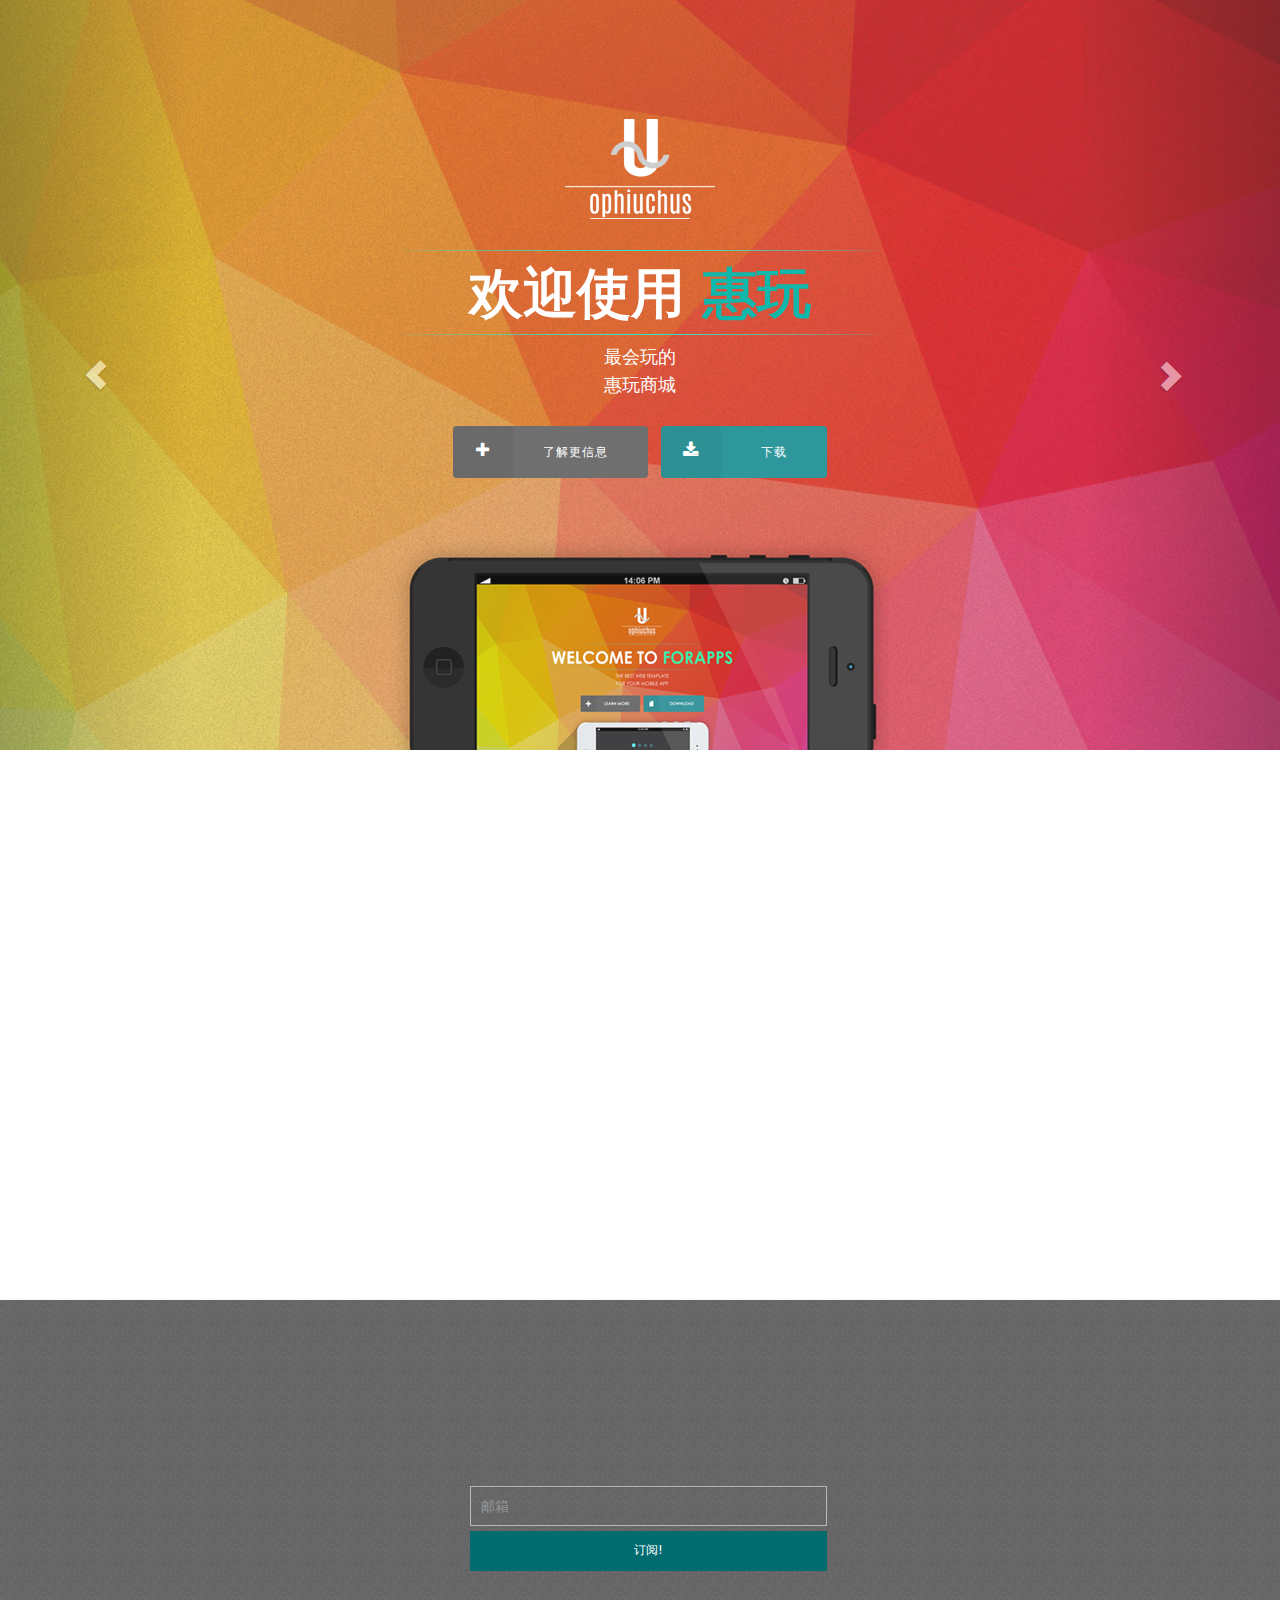
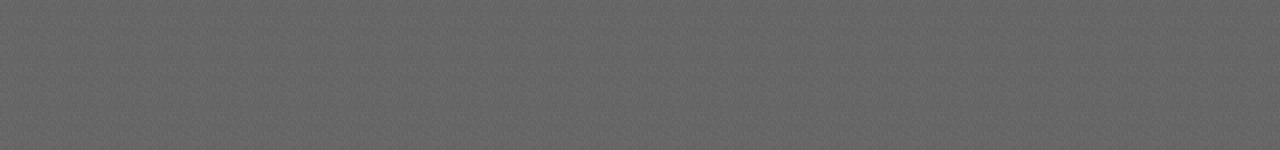
==== commit 63189766: "finish" ====
--- a/index.html
+++ b/index.html
@@ -52,11 +52,6 @@
       <div class="nav-menu"> 
         <ul class="nav">
           <li class="active"><a href="#home" class="scroll">主页</a></li>
-          <li class="#"><a href="#about" class="scroll">关于</a></li>
-          <li class="#"><a href="#features" class="scroll">特性</a></li>
-          <li class="#"><a href="#team" class="scroll">团队</a></li>
-          <li class="#"><a href="#screenshots" class="scroll">截图</a></li>
-          <li class="#"><a href="#downloads" class="scroll">下载</a></li>
           <li class="#"><a href="#contact" class="scroll">联系</a></li>
         </ul>
       </div>
@@ -169,458 +164,11 @@
         </div>
                 
     </div><!-- /.carousel -->
-<a class="left carousel-control" href="#bannerSlider" data-slide="prev"><span class="glyphicon glyphicon-chevron-left"></span></a>
-<a class="right carousel-control" href="#bannerSlider" data-slide="next"><span class="glyphicon glyphicon-chevron-right"></span></a>
+      <a class="left carousel-control" href="#bannerSlider" data-slide="prev"><span class="glyphicon glyphicon-chevron-left"></span></a>
+      <a class="right carousel-control" href="#bannerSlider" data-slide="next"><span class="glyphicon glyphicon-chevron-right"></span></a>
     <div style="clear: both;"></div>
   </section>
-
-	<div class="copyrights">Collect from <a href="http://www.cssmoban.com/" >手机网站模板</a></div>
-  <!-- About -->
-  <section id="about">
-  <div class="container">
-    <div class="col-md-12">
-
-      <div class="about wow bounce">
-        <h2>应用概述<span>带给你最实惠的生活方式</span></h2>
-        <div class="divider add-bottom"></div>
-      </div>
-
-      <div class="col-md-4 col-sm-4 wow bounceIn" style="margin-top:-30px;">
-        <img src="img/phones/1.png" class="img-responsive" alt="mobile-apps">
-      </div>
-
-      <div class="col-md-4 col-sm-4 add-top">
-        <div class="list wow fadeInUp">
-          <img class="flat-icons" src="img/icons/cog-icons.png" alt="flaticons">
-          <h5>Bootstrap 3.1.1 Compatible</h5>
-          <p>Lorem ipsum dolor sit amet, consectetur adipisicing elit, sed do eiusmod tempor incididunt ut labore et dolore magna aliqua.</p>
-        </div>
-
-        <div class="list wow fadeInUp" data-wow-delay="0.4s">
-          <img class="flat-icons" src="img/icons/brush-icons.png" alt="flaticons">
-          <h5>6 Colours Ready</h5>
-          <p>Lorem ipsum dolor sit amet, consectetur adipisicing elit, sed do eiusmod tempor incididunt ut labore et dolore magna aliqua.</p>
-        </div>
-      </div>
-
-      <div class="col-md-4 col-sm-4 add-top">
-          <div class="list wow fadeInUp" data-wow-delay="0.2s">
-            <img class="flat-icons" src="img/icons/pencil-icons.png" alt="flaticons">
-            <h5>Unique Design</h5>
-            <p>Lorem ipsum dolor sit amet, consectetur adipisicing elit, sed do eiusmod tempor incididunt ut labore et dolore magna aliqua.</p>
-          </div>
-
-          <div class="list wow fadeInUp" data-wow-delay="0.6s">
-            <img class="flat-icons" src="img/icons/mobile-icons.png" alt="flaticons">
-            <h5>Responsive Tamplate</h5>
-            <p>Lorem ipsum dolor sit amet, consectetur adipisicing elit, sed do eiusmod tempor incididunt ut labore et dolore magna aliqua.</p>
-          </div>
-        </div>
-
-    </div>
-  </div>
-  <div style="clear: both;"></div>
-  </section>
-
-
-
-
-  <!-- Feature -->
-  <section id="features">
-    <div class="container">
-      <div class="col-md-12">
-
-      <div class="features wow bounce add-bottom">
-        <h2>特点<span>你的优惠生活圈都在这里</span></h2>
-        <div class="divider add-bottom"></div>
-      </div>
-    
-        <div class="col-md-4 col-sm-4">
-          <div class="list wow fadeInUp">
-            <img class="flat-icons" src="img/icons/thumbsup-icons.png" alt="responsive">
-            <h5>Simple and Clean Design</h5>
-            <p>Lorem ipsum dolor sit amet, consectetur adipisicing elit, sed do eiusmod tempor incididunt ut labore et dolore magna aliqua.</p>
-          </div>
-
-          <div class="list wow fadeInUp" data-wow-delay="0.4s">
-            <img class="flat-icons" src="img/icons/diamond-icons.png" alt="responsive">
-            <h5>Fully Customable</h5>
-            <p>Lorem ipsum dolor sit amet, consectetur adipisicing elit, sed do eiusmod tempor incididunt ut labore et dolore magna aliqua.</p>
-          </div>
-        </div>
-
-        <div class="col-md-4 col-sm-4">
-          <div class="list wow fadeInUp" data-wow-delay="0.2s">
-            <img class="flat-icons" src="img/icons/html5-icons.png" alt="responsive">
-            <h5>Valid HTML5 Mark-up</h5>
-            <p>Lorem ipsum dolor sit amet, consectetur adipisicing elit, sed do eiusmod tempor incididunt ut labore et dolore magna aliqua.</p>
-          </div>
-
-          <div class="list wow fadeInUp" data-wow-delay="0.6s">
-            <img class="flat-icons" src="img/icons/video-icons.png" alt="responsive">
-            <h5>Support Video</h5>
-            <p>Lorem ipsum dolor sit amet, consectetur adipisicing elit, sed do eiusmod tempor incididunt ut labore et dolore magna aliqua.</p>
-          </div>
-        </div>
-
-        <div class="col-md-4 col-sm-4 wow bounceIn" style="margin-top:-30px;">
-          <img src="img/phones/2.png" class="img-responsive" alt="responsive">
-        </div>
-      </div>
-    </div>
-    <div style="clear: both;"></div>
-  </section>
-
   
-  <!-- Call-To-Action -->
-  <section id="action">
-    <div class="container">
-      <div class="col-md-12 center">
-        <div class="content-action wow bounce">你准备好使用惠玩了吗?</div>
-        <h3>Get Our Mobile Apps now! Free for 15 days trail!</h3> 
-        <h3>Grab the mobile application today and get 50% discount! What are you waiting for?</h3>
-        <br>
-        <a href="#benefits" class="btn btn-learn btn-learna fa fa-plus scroll wow bounceInLeft">了解详细信息</a>
-        <a href="#downloads" class="btn btn-download btn-downloada fa fa-download scroll wow bounceInRight">下载</a>
-      </div>
-    </div>
-  </section>
-
-  <!-- The Team -->
-  <section id="team">
-    <div class="container">
-      <div class="col-md-12">
-
-      <div class="team wow bounce add-bottom">
-        <h2>我们的团队<span>Meet the genius people behind ForApps. Follow and socialise with the team!</span></h2>
-        <div class="divider add-bottom"></div>
-      </div>
-
-        <ul class="grid cs-style-3 cs-hover">
-          <li class="wow fadeInRightBig">
-            <figure>
-              <img src="img/team/1.png" alt="img01">
-                <figcaption>
-                  <h3>玄玄子</h3>
-                  <h5>UFO</h5>
-                  <a href="#"><span class="social-icon fa fa-facebook-square fa-2x"></span></a>
-                  <a href="#"><span class="social-icon fa fa-twitter-square fa-2x"></span></a>
-                  <a href="#"><span class="social-icon fa fa-linkedin-square fa-2x"></span></a>
-                  <a href="#"><span class="social-icon fa fa-google-plus-square fa-2x"></span></a>
-                </figcaption>
-            </figure>
-          </li>
-
-          <li class="wow fadeInUpBig">
-            <figure>
-              <img src="img/team/2.png" alt="img01">
-                <figcaption>
-                  <h3>玄清</h3>
-                  <h5>码农</h5>
-                  <a href="#"><span class="social-icon fa fa-facebook-square fa-2x"></span></a>
-                  <a href="#"><span class="social-icon fa fa-twitter-square fa-2x"></span></a>
-                  <a href="#"><span class="social-icon fa fa-linkedin-square fa-2x"></span></a>
-                  <a href="#"><span class="social-icon fa fa-google-plus-square fa-2x"></span></a>
-                </figcaption>
-            </figure>
-          </li>
-
-          <li class="wow fadeInLeftBig">
-            <figure>
-              <img src="img/team/3.png" alt="img01">
-                <figcaption>
-                  <h3>玄空</h3>
-                  <h5>码农</h5>
-                  <a href="#"><span class="social-icon fa fa-facebook-square fa-2x"></span></a>
-                  <a href="#"><span class="social-icon fa fa-twitter-square fa-2x"></span></a>
-                  <a href="#"><span class="social-icon fa fa-linkedin-square fa-2x"></span></a>
-                  <a href="#"><span class="social-icon fa fa-google-plus-square fa-2x"></span></a>
-                </figcaption>
-            </figure>
-          </li>
-        
-          <li class="wow fadeInRightBig">
-            <figure>
-              <img src="img/team/4.png" alt="img01">
-                <figcaption>
-                  <h3>玄真</h3>
-                  <h5>码农</h5>
-                  <a href="#"><span class="social-icon fa fa-facebook-square fa-2x"></span></a>
-                  <a href="#"><span class="social-icon fa fa-twitter-square fa-2x"></span></a>
-                  <a href="#"><span class="social-icon fa fa-linkedin-square fa-2x"></span></a>
-                  <a href="#"><span class="social-icon fa fa-google-plus-square fa-2x"></span></a>
-                </figcaption>
-            </figure>
-          </li>
-
-          <li class="wow fadeInRightBig">
-            <figure>
-              <img src="img/team/1.png" alt="img01">
-                <figcaption>
-                  <h3>玄黄</h3>
-                  <h5>UX</h5>
-                  <a href="#"><span class="social-icon fa fa-facebook-square fa-2x"></span></a>
-                  <a href="#"><span class="social-icon fa fa-twitter-square fa-2x"></span></a>
-                  <a href="#"><span class="social-icon fa fa-linkedin-square fa-2x"></span></a>
-                  <a href="#"><span class="social-icon fa fa-google-plus-square fa-2x"></span></a>
-                </figcaption>
-            </figure>
-          </li>
-
-          <li class="wow fadeInUpBig">
-            <figure>
-              <img src="img/team/2.png" alt="img01">
-                <figcaption>
-                  <h3>玄风</h3>
-                  <h5>码农</h5>
-                  <a href="#"><span class="social-icon fa fa-facebook-square fa-2x"></span></a>
-                  <a href="#"><span class="social-icon fa fa-twitter-square fa-2x"></span></a>
-                  <a href="#"><span class="social-icon fa fa-linkedin-square fa-2x"></span></a>
-                  <a href="#"><span class="social-icon fa fa-google-plus-square fa-2x"></span></a>
-                </figcaption>
-            </figure>
-          </li>
-
-          <li class="wow fadeInLeftBig">
-            <figure>
-              <img src="img/team/3.png" alt="img01">
-                <figcaption>
-                  <h3>玄扬</h3>
-                  <h5>码农</h5>
-                  <a href="#"><span class="social-icon fa fa-facebook-square fa-2x"></span></a>
-                  <a href="#"><span class="social-icon fa fa-twitter-square fa-2x"></span></a>
-                  <a href="#"><span class="social-icon fa fa-linkedin-square fa-2x"></span></a>
-                  <a href="#"><span class="social-icon fa fa-google-plus-square fa-2x"></span></a>
-                </figcaption>
-            </figure>
-          </li>
-        
-          <li class="wow fadeInRightBig">
-            <figure>
-              <img src="img/team/4.png" alt="img01">
-                <figcaption>
-                  <h3>玄澄</h3>
-                  <h5>码农</h5>
-                  <a href="#"><span class="social-icon fa fa-facebook-square fa-2x"></span></a>
-                  <a href="#"><span class="social-icon fa fa-twitter-square fa-2x"></span></a>
-                  <a href="#"><span class="social-icon fa fa-linkedin-square fa-2x"></span></a>
-                  <a href="#"><span class="social-icon fa fa-google-plus-square fa-2x"></span></a>
-                </figcaption>
-            </figure>
-          </li>
-        </ul>
-
-      </div>
-    </div>
-    <div style="clear: both;"></div>
-  </section>
-
-  <!-- Benefits -->
-  <section id="benefits">
-    <div class="container">
-      <div class="col-md-12">
-
-      <div class="benefits wow bounce add-bottom">
-        <h2>惠玩的优势<span>Tell Us More About Your Apps, Why It is Especial</span></h2>
-        <div class="divider add-bottom"></div>
-      </div>
-
-        <div class="col-md-4 col-sm-4">
-          <div class="list wow bounceInLeft">
-            <img class="flat-icons" src="img/icons/pc-icons.png" alt="html5">
-            <h5>12 Column Grid System</h5>
-            <p>Lorem ipsum dolor sit amet, consectetur adipisicing elit, sed do eiusmod tempor incididunt ut labore et dolore magna aliqua.</p>
-          </div>
-
-          <div class="list wow bounceInLeft">
-            <img class="flat-icons" src="img/icons/flag-icons.png" alt="html5">
-            <h5>Font Awesome</h5>
-            <p>Lorem ipsum dolor sit amet, consectetur adipisicing elit, sed do eiusmod tempor incididunt ut labore et dolore magna aliqua.</p>
-          </div>
-
-          <div class="list wow bounceInLeft">
-            <img class="flat-icons" src="img/icons/search-icons.png" alt="html5">
-            <h5>SEO Optimised</h5>
-            <p>Lorem ipsum dolor sit amet, consectetur adipisicing elit, sed do eiusmod tempor incididunt ut labore et dolore magna aliqua.</p>
-          </div>
-        </div>
-
-        <div class="col-md-4 col-sm-4 wow bounceIn" style="margin-top:-30px;">
-          <img src="img/phones/3.png" class="img-responsive center" alt="html5">
-        </div>
-
-        <div class="col-md-4 col-sm-4">
-          <div class="list wow bounceInRight">
-            <img class="flat-icons" src="img/icons/rocket-icons.png" alt="html5">
-            <h5>Animate CSS Effects</h5>
-            <p>Lorem ipsum dolor sit amet, consectetur adipisicing elit, sed do eiusmod tempor incididunt ut labore et dolore magna aliqua.</p>
-          </div>
-
-          <div class="list wow bounceInRight">
-           <img class="flat-icons" src="img/icons/coffee-icons.png" alt="html5">
-            <h5>Clean Web Presentation</h5>
-            <p>Lorem ipsum dolor sit amet, consectetur adipisicing elit, sed do eiusmod tempor incididunt ut labore et dolore magna aliqua.</p>
-          </div>
-
-          <div class="list wow bounceInRight">
-            <img class="flat-icons" src="img/icons/papers-icons.png" alt="html5">
-            <h5>Phone Mock-Ups</h5>
-            <p>Lorem ipsum dolor sit amet, consectetur adipisicing elit, sed do eiusmod tempor incididunt ut labore et dolore magna aliqua.</p>
-          </div>
-        </div>
-
-      </div>
-    </div>
-    <div style="clear: both;"></div>
-  </section>
-
-  
-
-  <!-- Video Support -->
-  <section id="video">
-    <div class="row wow fadeIn">
-      <div class="video-bg" style="padding-top:60px;">
-        <a class="popup-vimeo" href="http://player.vimeo.com/video/66737183?title=0&amp;byline=0&amp;portrait=0&amp;color=ffffff"><i class="play-icon fa-play-circle-o fa-3x"></i></a>
-      </div>
-    </div>
-    <div style="clear: both;"></div>
-  </section>
-
-  <div style="padding-top:80px;"></div>
-
-  <!-- Screenshots -->
-  <section id="screenshots">
-    <div class="container"> 
-      <div class="main">
-        <div id="ac-wrapper" class="ac-wrapper">
-          <h2>APP预览<span>概念 &amp; UI 设计</span></h2>
-          <div class="ac-device">
-            <a href="#"><img src="img/screenshots/1.jpg" alt="screenshots"></a>
-            <h3 class="ac-title">Gentrify small batch umami retro vegan</h3>
-            <nav>
-              <p>点击这里切换预览</p> 
-              <span>&lt;</span>
-              <span>&gt;</span>
-            </nav>
-          </div>
-          <div class="ac-grid">
-            <a href="#"><img src="img/screenshots/1.jpg" alt="img1"><span>Line-icons for Design</span></a>
-            <a href="#"><img src="img/screenshots/2.jpg" alt="img1"><span>Download Page Screenshot</span></a>
-            <a href="#"><img src="img/screenshots/3.jpg" alt="img1"><span>Video Plugin Supported</span></a>
-            <a href="#"><img src="img/screenshots/4.jpg" alt="img1"><span>Mobile Menu UI Design</span></a>
-            <a href="#"><img src="img/screenshots/5.jpg" alt="img1"><span>Team Page in Mobile View</span></a>
-            <a href="#"><img src="img/screenshots/6.jpg" alt="img1"><span>Simple Design For Apps</span></a>
-            <a href="#"><img src="img/screenshots/7.jpg" alt="img1"><span>Subscription/ Newsletter</span></a>
-            <a href="#"><img src="img/screenshots/8.jpg" alt="img1"><span>Cool Screenshots Page</span></a>
-          </div>
-        </div>       
-      </div>
-    </div><!-- /container -->
-    <div style="clear: both;"></div>
-  </section>
-
-  <!-- Dowloads -->
-<section id="downloads">
-  <div class="container">
-    <div class="col-md-12">
-      <div class="downloads wow bounce add-bottom">
-        <h2>现在下载APP!<span>不要迟疑，现在让它改变你的生活!</span></h2>
-        <div class="divider add-bottom"></div>
-      </div>
-
-      <div class="dowload-content wow fadeIn">
-        你好! 欢迎使用惠玩生活! 惠玩是一款...
-      </div>
-
-      <div class="appstore add-bottom">
-        <a href="#" class="apps-btn wow fadeInRightBig"><img src="img/appstore.png" alt="apps"></a>
-        <a href="#" class="apps-btn wow fadeInDownBig"><img src="img/googleplay.png" alt="apps"></a>
-        <a href="#" class="apps-btn wow fadeInLeftBig"><img src="img/windows.png" alt="apps"></a>
-        <br>
-      </div>
-      <br>
-      <div class="divider"></div>
-      <div id="apps-icon" class="wow fadeIn">
-        <a href="#"><span class="apps-icon fa fa-apple fa-2x"></span></a>
-        <a href="#"><span class="apps-icon fa fa-windows fa-2x"></span></a>
-        <a href="#"><span class="apps-icon fa fa-android fa-2x"></span></a>
-        <a href="#"><span class="apps-icon fa fa-html5 fa-2x"></span></a>
-      </div>
-      
-
-    </div>
-  </div>
-  <div style="clear: both;"></div>
-</section>
-
- <!-- Counter -->
-  <section id="counter">
-    <div class="container">
-      <div class="col-md-12">
-        <div class="col-md-3 col-xs-12">
-          <h1 class="count">1121</h1>
-          <h6>用户</h6>
-        </div>
-
-        <div class="col-md-3 col-xs-12">
-          <h1 class="count">2013</h1>
-          <h6>商家</h6>
-        </div>
-
-        <div class="col-md-3 col-xs-12">
-          <h1 class="count">1009</h1>
-          <h6>下载</h6>
-        </div>
-
-        <div class="col-md-3 col-xs-12">
-          <h1 class="count">153</h1>
-          <h6>好评</h6>
-        </div>
-      </div>
-    </div>
-    <div style="clear: both;"></div>
-  </section>
-
-  <!-- Testimonials -->
-  <section id="testimonials">
-    <div class="quote">
-      <div class="container">
-        <div class="col-md-12">
-        
-        <div class="flexslider center">
-          <ul class="slides">
-            <li>
-              <div class="testimonial">Welcome to Ophiuchus! Ophiuchus is a premium mobile responsive HTML5 template designed and developed by Jenn Pereira. It is a modern design, clean and easy to customize. </div>
-              <div class="divider"></div>
-              <img class="center" src="img/client/1.jpg" alt="client"><br>
-              <span class="client-info">Jose Johnes </span><span>| Author</span>
-              <div class="site-info">www.iwriterforlife.com</div>
-            </li>
-
-            <li>
-              <div class="testimonial">We believe in working in partnership with our clients. We have forged strong and lasting relationships to deliver exceptional results.</div>
-              <div class="divider"></div>
-              <img class="center" src="img/client/2.jpg" alt="client"><br>
-              <span class="client-info">Meridith Pereira </span><span>| CEO</span>
-              <div class="site-info">www.cats-in-the-house.com</div>
-            </li>
-        
-            <li>
-              <div class="testimonial">We give our customers the best service no matter what your budget is and deliver professional work at competitive rates. We have fast turnaround times to meet your business demands working with highly skilled professionals.</div>
-              <div class="divider"></div>
-              <img class="center" src="img/client/3.jpg" alt="client"><br>
-              <span class="client-info">Carlo Pereira </span><span>| CEO</span>
-              <div class="site-info">www.dogs-in-the-house.com</div>
-            </li>
-          </ul>
-        </div>
-        </div>
-
-      </div>
-    </div>
-    <div style="clear: both;"></div>
-  </section>
-
 <!-- Contact -->
   <section id="contact">
     <div class="container">
@@ -633,12 +181,10 @@
 
     <div class="wow fadeIn">
       <div class="col-md-4" style="padding-top:20px; text-align:center;">
-        <a class="popup-gmaps" href="https://www.google.com/maps/embed?pb=!1m18!1m12!1m3!1d3920.0583380616117!2d122.54929799999998!3d10.72998399999998!2m3!1f0!2f0!3f0!3m2!1i1024!2i768!4f13.1!3m3!1m2!1s0x33aee4d82b80eef7%3A0x1c5b598c2f3b43aa!2sCentral+Philippine+University!5e0!3m2!1sen!2s!4v1399513381994"><span class="map-icon fa fa-map-marker fa-3x"></span></a>
-        <div class="contact-info">San Isidro, Lopez Jaena St.</div>
-        <div class="contact-info">Jaro Iloilo City, Philippines 5000</div>
-        <div class="contact-info">Tell: 0927-338-2289</div>
-        <div class="contact-info">Email: jennpereira13(at)gmail.com</div>
-        <a href="https://www.google.com/maps/place/Central+Philippine+University/@10.729984,122.549298,17z/data=!3m1!4b1!4m6!1m3!3m2!1s0x33aee4d82b80eef7:0x1c5b598c2f3b43aa!2sCentral+Philippine+University!3m1!1s0x33aee4d82b80eef7:0x1c5b598c2f3b43aa" class="map-btn btn-default map-btn">View Location on Google Map</a>
+        <a class="popup-gmaps" href="http://j.map.baidu.com/P9GoD"><span class="map-icon fa fa-map-marker fa-3x"></span></a>
+        <div class="contact-info">重庆市，大足区</div>
+        <div class="contact-info">龙岗街道，北城</div>
+        <a href="http://j.map.baidu.com/P9GoD" class="map-btn btn-default map-btn">查看百度地图上的位置</a>
       </div>
     </div>
 
@@ -646,15 +192,15 @@
       <form action="contact.php"> <!-- Form -->
         <div class="wow fadeIn">
           <div class="col-md-4"> <!-- Left Form -->
-            <input type="email" placeholder="Email" name="email" required="required" class="c-text" >
-            <input type="text" placeholder="Name" name="name" required="required" class="c-text" >
-            <input type="text" placeholder="Subject" name="subject" required="required" class="c-text" >
+            <input type="email" placeholder="邮箱" name="email" required="required" class="c-text" >
+            <input type="text" placeholder="名称" name="name" required="required" class="c-text" >
+            <input type="text" placeholder="主题" name="subject" required="required" class="c-text" >
           </div> <!-- End Left Form -->
         </div>
 
         <div class="wow fadeIn">
           <div class="col-md-4"> <!-- Right Form -->
-            <textarea name="message"  class="m-text" required="required" placeholder="Your Message" rows="3"></textarea>
+            <textarea name="message"  class="m-text" required="required" placeholder="内容" rows="3"></textarea>
             <button type="button" name="subscribe" class="send-text contact-btn">留言</button>
           </div><!-- End Right Form -->
         </div>
@@ -665,7 +211,6 @@
     </div>
     <div style="clear: both;"></div>
   </section>
-
   <!-- Subcription -->
 
 <section id="subscription">
@@ -680,20 +225,11 @@
         <h3 class="wow flipInX">我们有责任向您所有的疑问，建议或反馈意见作出回应。我们会尽全力为您提供出色的支持和帮助。</h3>
 
         <div class="input-group">
-          <input type="text" placeholder="Email" name="email" class="form-control subscribe-text">
+          <input type="text" placeholder="邮箱" name="email" class="form-control subscribe-text">
           <button class="subscribe-btn btn-default" type="button">订阅!</button>
         </div><!-- /input-group -->
 
         <div class="copyrights add-bottom">2015 © Vern</div>
-        
-        <div class="wow fadeIn">
-          <span class="footer-icon fa fa-facebook-square fa-3x"></span>
-          <span class="footer-icon fa fa-twitter-square fa-3x"></span>
-          <span class="footer-icon fa fa-linkedin-square fa-3x"></span>
-          <span class="footer-icon fa fa-pinterest-square fa-3x"></span>
-          <span class="footer-icon fa fa-flickr fa-3x"></span>
-          <span class="footer-icon fa fa-google-plus-square fa-3x"></span>
-        </div>
 
       </div> <!-- 8 Column Grid-->
     </div><!-- End 12 Column Grid-->
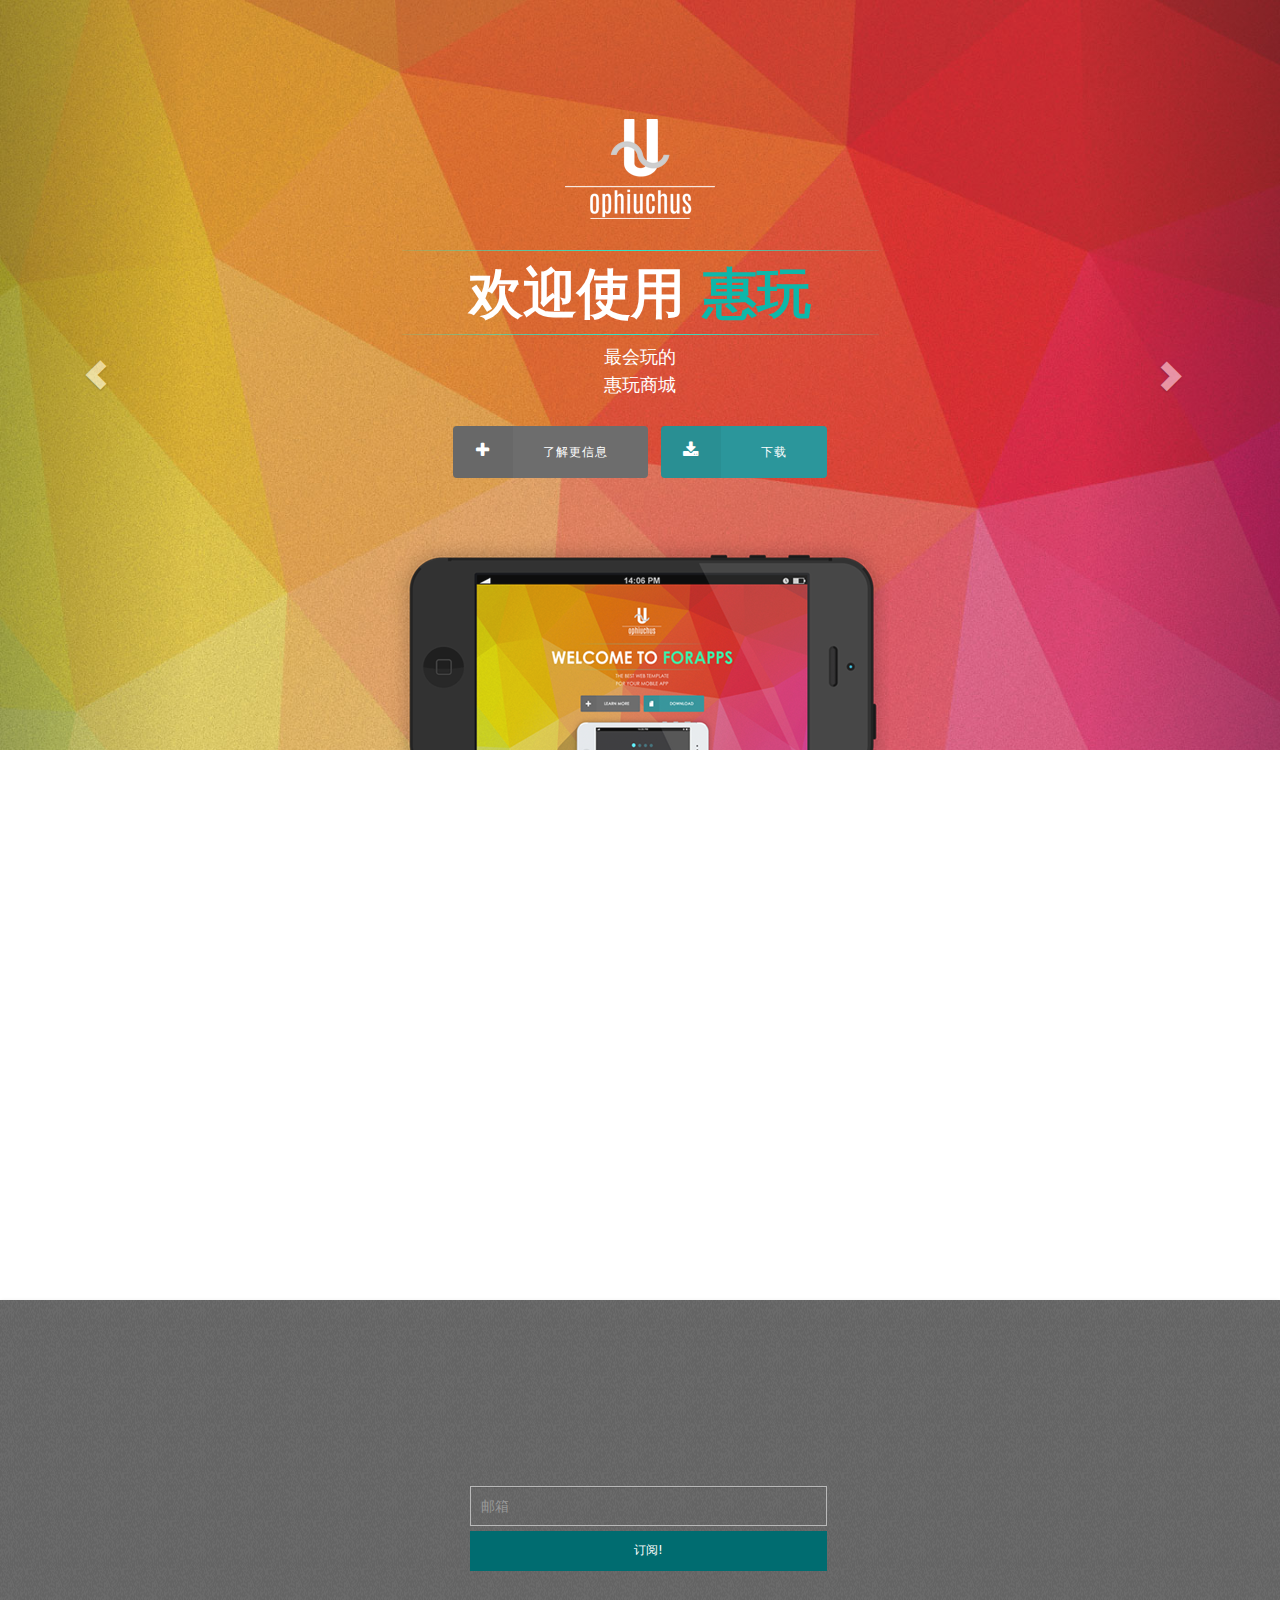
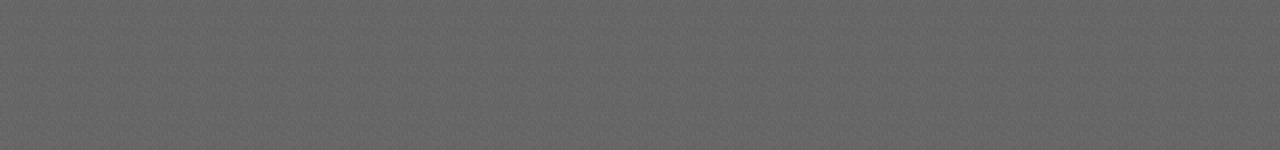
==== commit 1c195784: "add contact" ====
--- a/index.html
+++ b/index.html
@@ -189,7 +189,7 @@
     </div>
 
 
-      <form action="contact.php"> <!-- Form -->
+      <form action="contact.php" id="myform"> <!-- Form -->
         <div class="wow fadeIn">
           <div class="col-md-4"> <!-- Left Form -->
             <input type="email" placeholder="邮箱" name="email" required="required" class="c-text" >
@@ -201,7 +201,7 @@
         <div class="wow fadeIn">
           <div class="col-md-4"> <!-- Right Form -->
             <textarea name="message"  class="m-text" required="required" placeholder="内容" rows="3"></textarea>
-            <button type="button" name="subscribe" class="send-text contact-btn">留言</button>
+            <button type="button" name="subscribe" class="send-text contact-btn" id="sub">留言</button>
           </div><!-- End Right Form -->
         </div>
 
@@ -253,6 +253,11 @@
     <script type="text/javascript" src="js/bootstrap.min.js"></script>
     <script type="text/javascript" src="js/toucheffects.js"></script>
     <script type="text/javascript" src="js/plugins.js"></script>
+    <script type="text/javascript">
+      $("#sub").click(function(){
+        $("#myform").submit();
+      })
+    </script>
 
 
   </body>
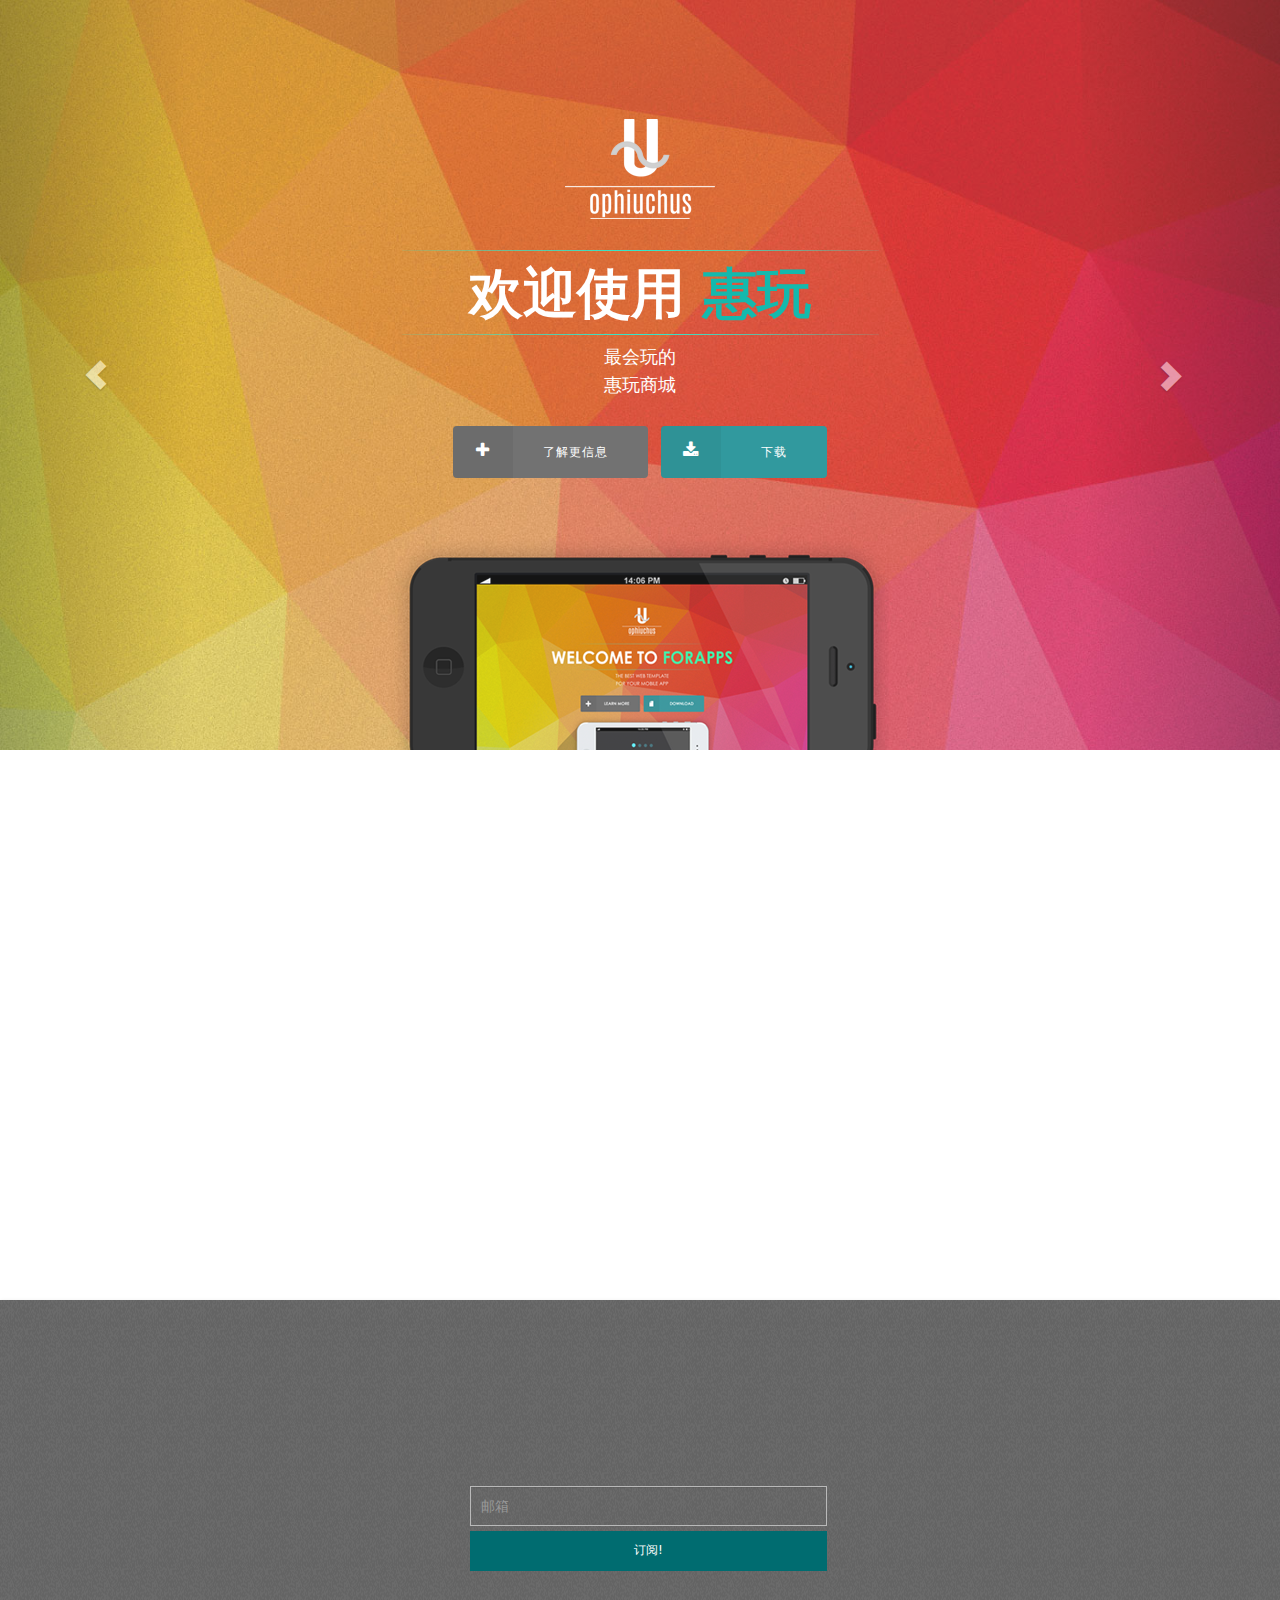
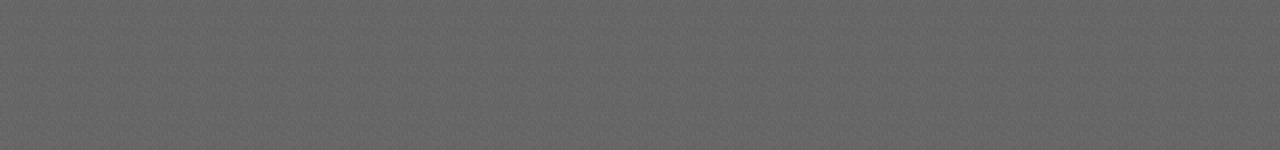
==== commit 982d374a: "update js" ====
--- a/index.html
+++ b/index.html
@@ -192,9 +192,9 @@
       <form action="contact.php" id="myform"> <!-- Form -->
         <div class="wow fadeIn">
           <div class="col-md-4"> <!-- Left Form -->
-            <input type="email" placeholder="邮箱" name="email" required="required" class="c-text" >
-            <input type="text" placeholder="名称" name="name" required="required" class="c-text" >
-            <input type="text" placeholder="主题" name="subject" required="required" class="c-text" >
+            <input type="email" placeholder="邮箱" name="email" id="email" required="required" class="c-text" >
+            <input type="text" placeholder="名称" name="name" id="name" required="required" class="c-text" >
+            <input type="text" placeholder="主题" name="subject" id="subject" required="required" class="c-text" >
           </div> <!-- End Left Form -->
         </div>
 
@@ -254,7 +254,15 @@
     <script type="text/javascript" src="js/toucheffects.js"></script>
     <script type="text/javascript" src="js/plugins.js"></script>
     <script type="text/javascript">
+      function ChkMail(szMail){ 
+        var szReg = /^[A-Za-zd]+([-_.][A-Za-zd]+)*@([A-Za-zd]+[-.])+[A-Za-zd]{2,5}$/; 
+        return szReg.test(szMail);
+      }
       $("#sub").click(function(){
+        if(!ChkMail($("#email").val())){
+          alert("邮箱不正确");
+          return;
+        }
         $("#myform").submit();
       })
     </script>
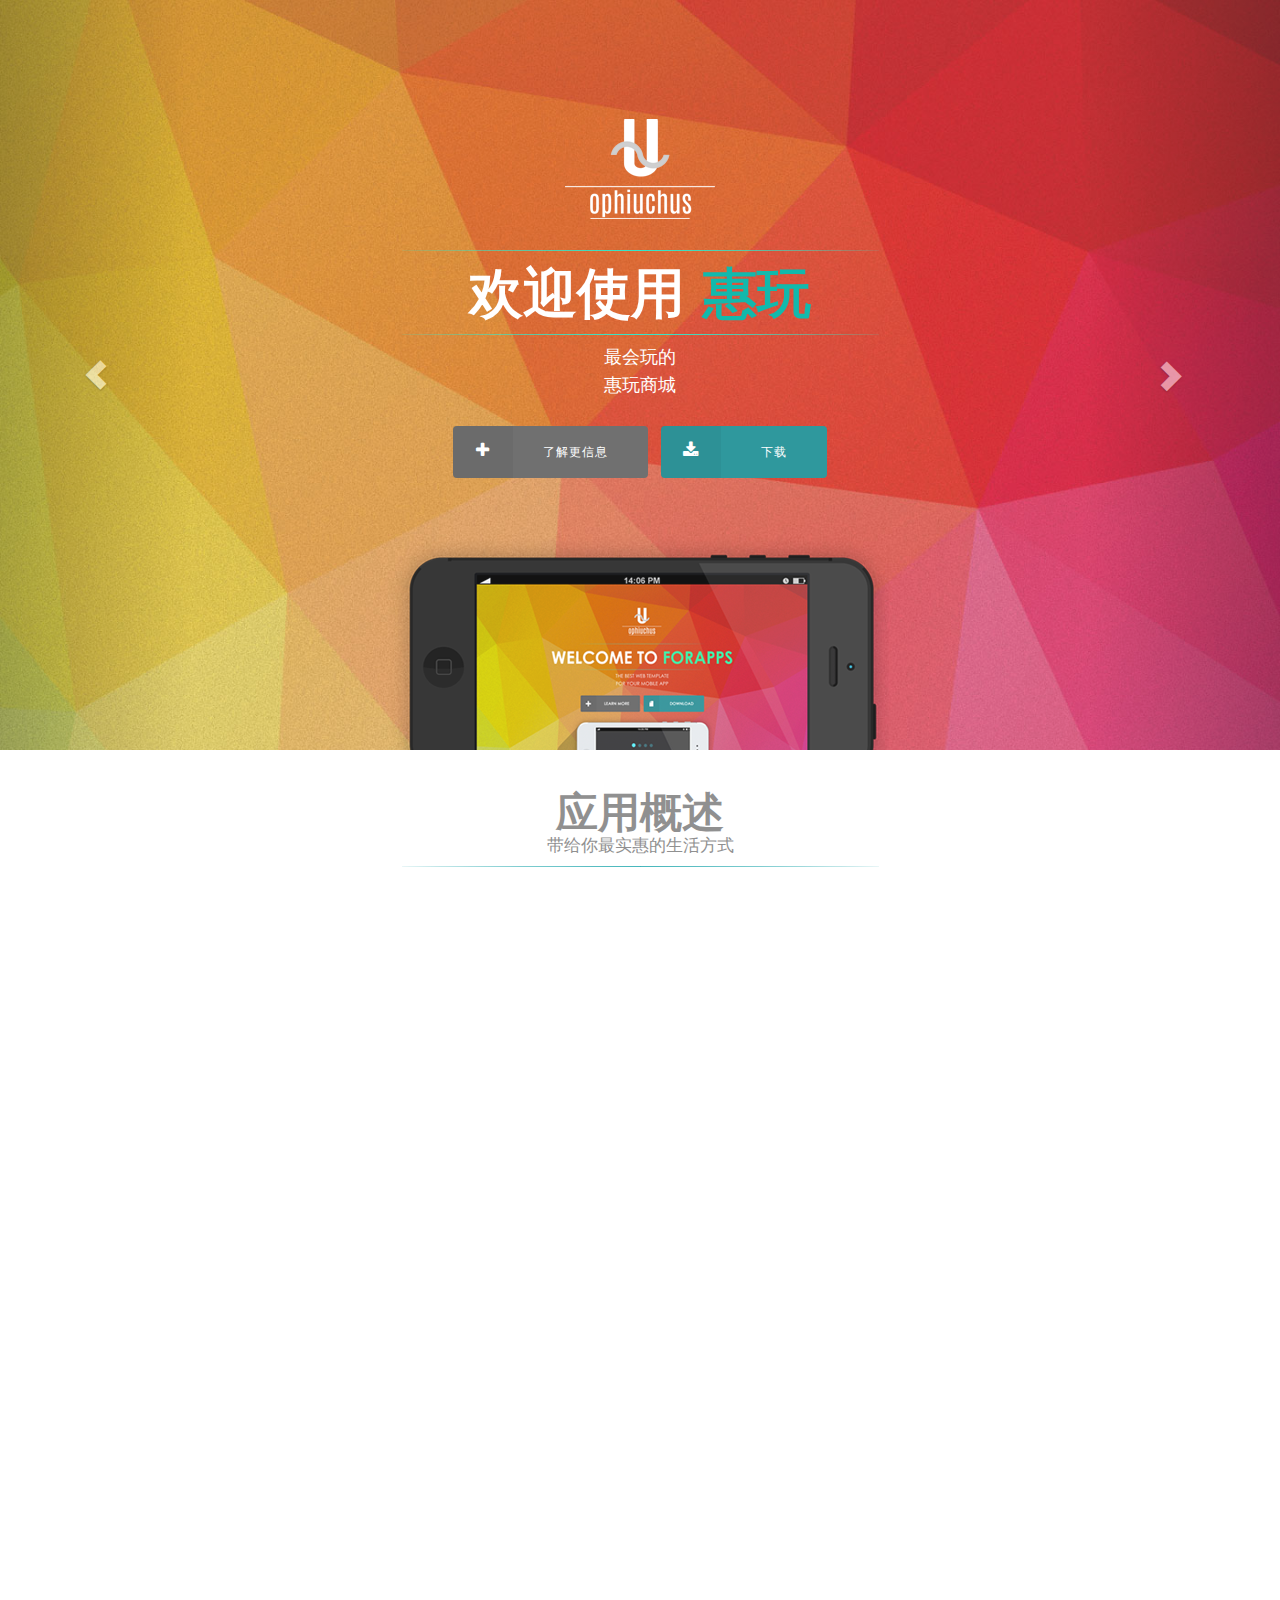
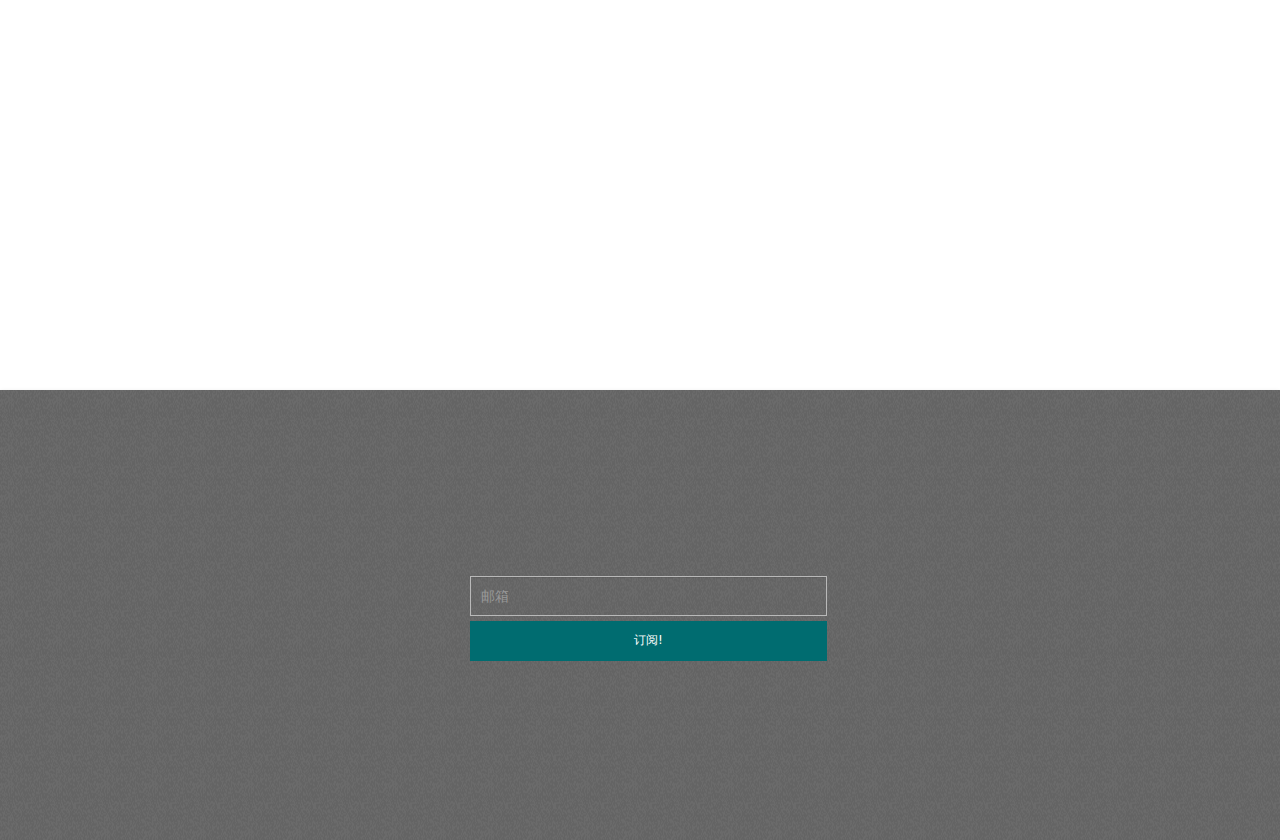
==== commit 2d40affa: "add mall" ====
--- a/index.html
+++ b/index.html
@@ -52,6 +52,7 @@
       <div class="nav-menu"> 
         <ul class="nav">
           <li class="active"><a href="#home" class="scroll">主页</a></li>
+          <li class="active"><a href="#about" class="scroll">概述</a></li>
           <li class="#"><a href="#contact" class="scroll">联系</a></li>
         </ul>
       </div>
@@ -167,6 +168,37 @@
       <a class="left carousel-control" href="#bannerSlider" data-slide="prev"><span class="glyphicon glyphicon-chevron-left"></span></a>
       <a class="right carousel-control" href="#bannerSlider" data-slide="next"><span class="glyphicon glyphicon-chevron-right"></span></a>
     <div style="clear: both;"></div>
+  </section>
+<!-- About -->
+  <section id="about">
+  <div class="container">
+    <div class="col-md-12">
+
+      <div class="about wow bounce">
+        <h2>应用概述<span>带给你最实惠的生活方式</span></h2>
+        <div class="divider add-bottom"></div>
+      </div>
+
+      <div class="col-md-4 col-sm-4 col-md-offset-2  wow bounceIn" style="margin-top:-30px;">
+        <img src="img/phones/1.png" class="img-responsive" alt="mobile-apps">
+      </div>
+        
+      <div class="col-md-5 col-sm-5 add-top">
+        <div class="list wow fadeInUp" data-wow-delay="0.2s">
+          <img class="flat-icons" src="img/icons/pencil-icons.png" alt="flaticons">
+          <h5>什么是茂号</h5>
+          <p>茂号是一款专为大足居民<br>提供移动生活服务的手机应用APP</p>
+        </div>
+
+        <div class="list wow fadeInUp" data-wow-delay="0.6s">
+          <img class="flat-icons" src="img/icons/mobile-icons.png" alt="flaticons">
+          <h5>茂号可以干什么</h5>
+          <p>茂号通过社区O2O模式<br>采用大足地标性商业综合体“大足印象”作为入口，致力于为大足居民降低生活成本，提供生活质量，让生活更“惠玩”！</p>
+        </div>
+      </div>
+    </div>
+  </div>
+  <div style="clear: both;"></div>
   </section>
   
 <!-- Contact -->
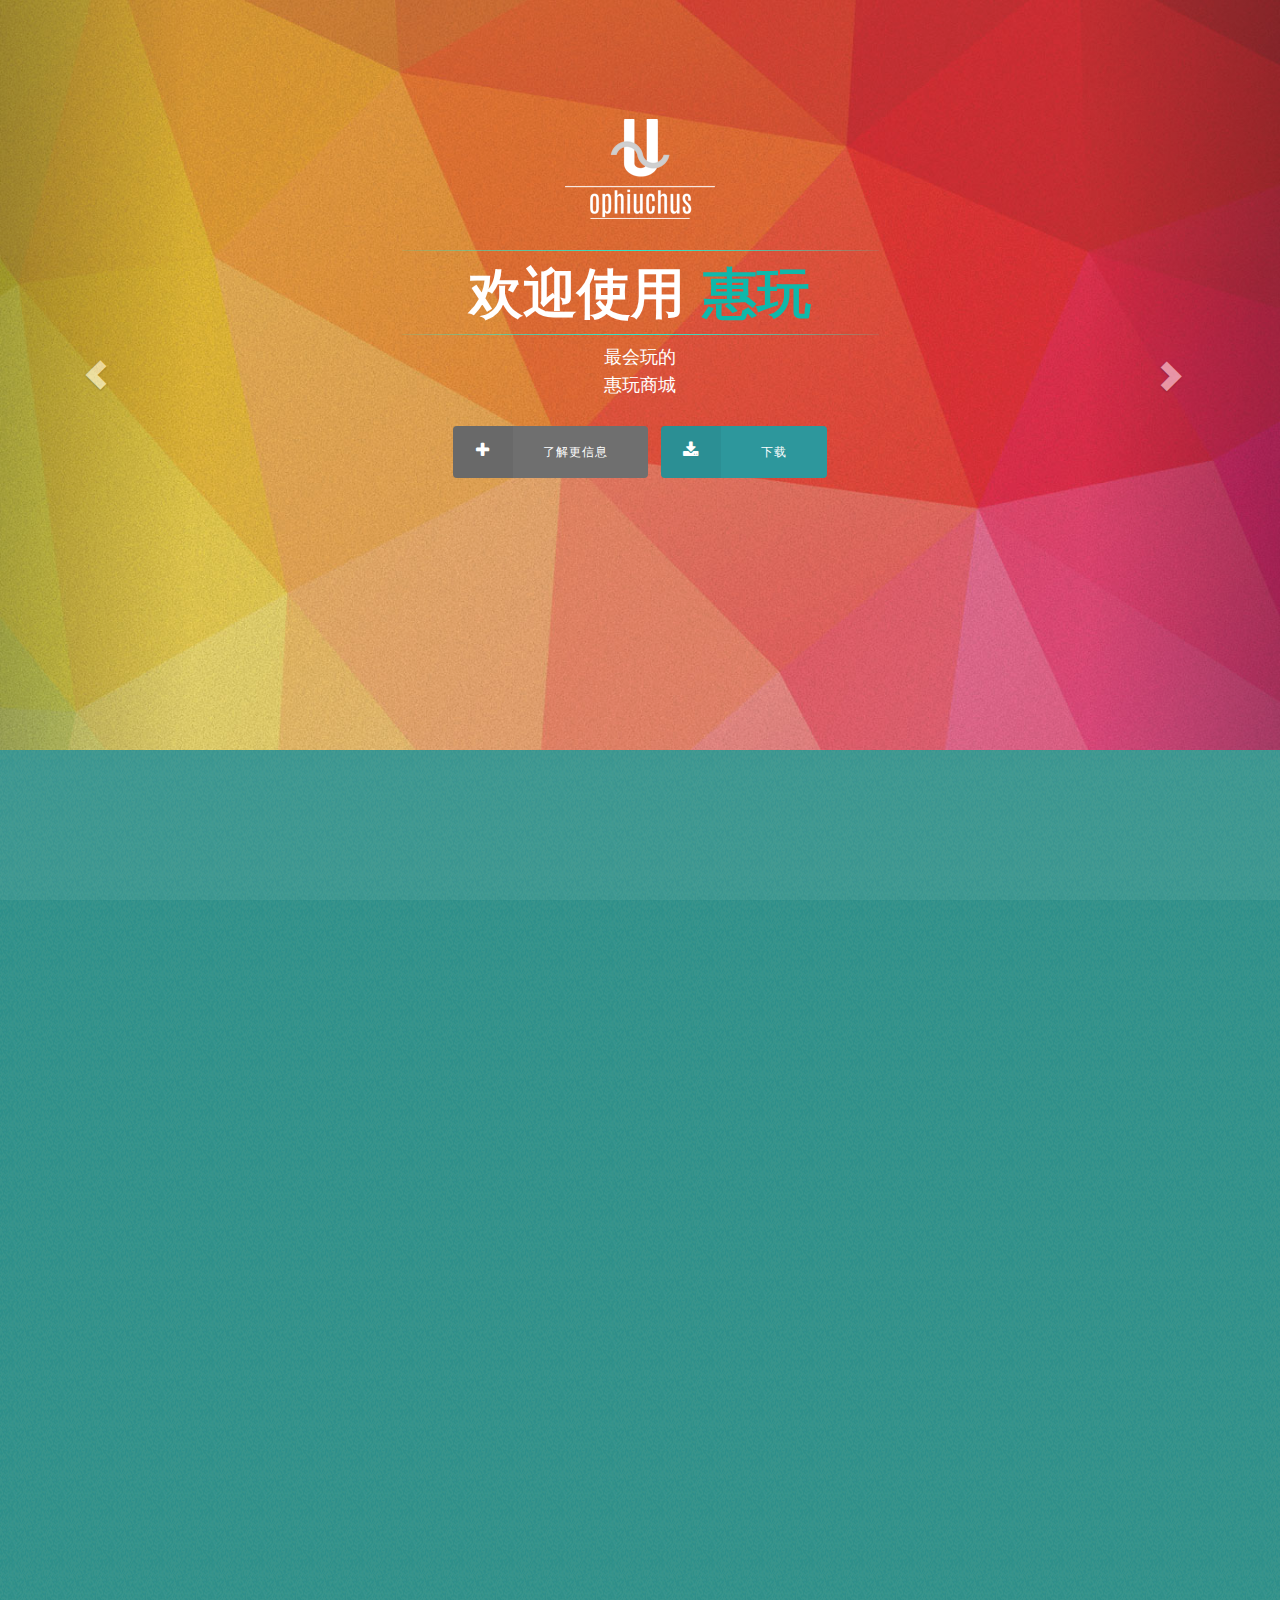
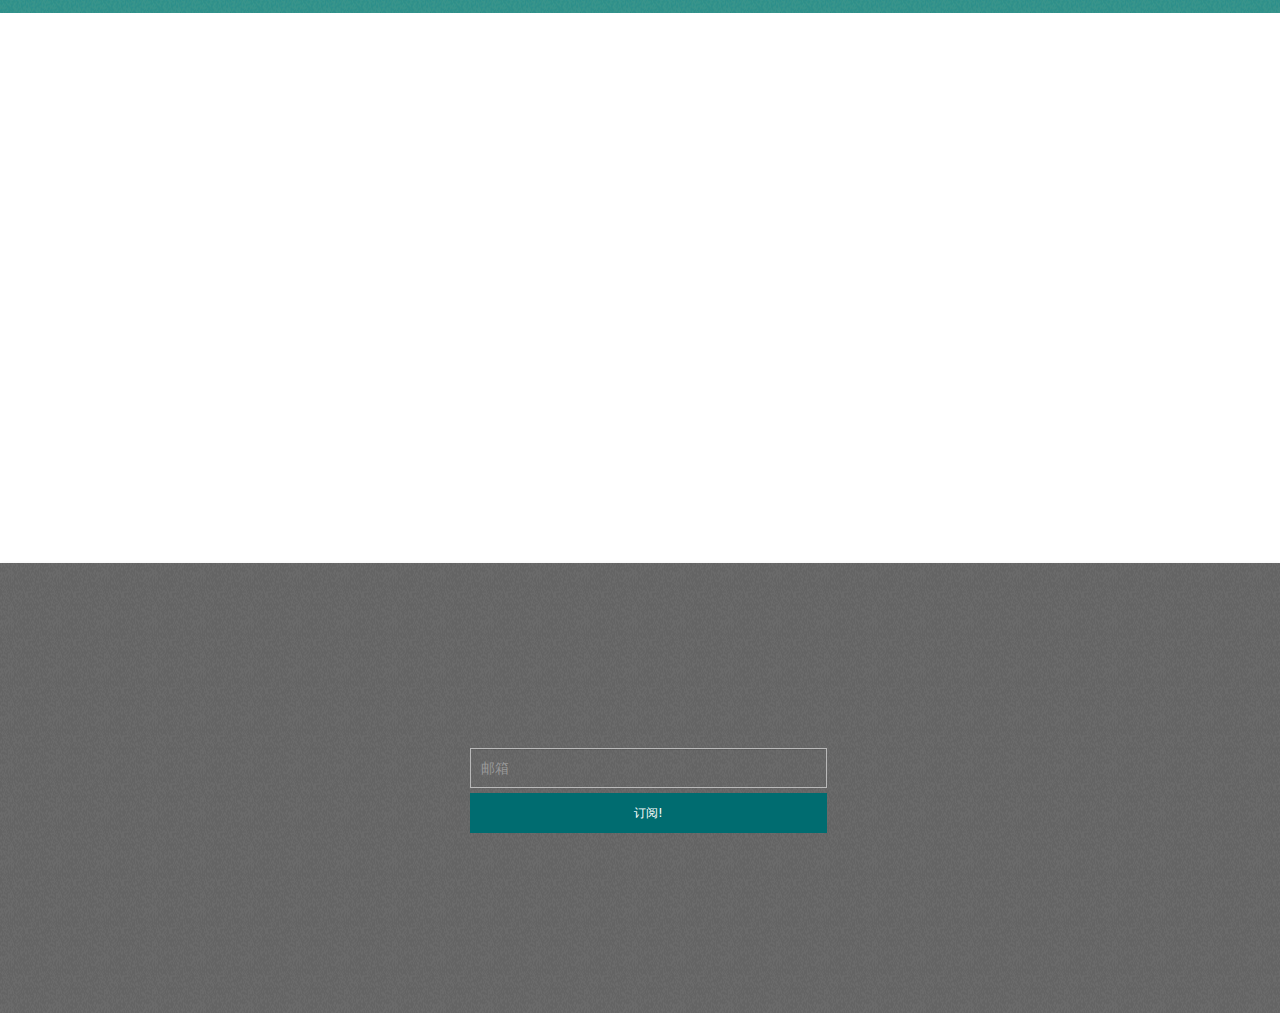
==== commit e25f19ea: "20151012" ====
--- a/index.html
+++ b/index.html
@@ -88,7 +88,7 @@
                     <br>
                     <a href="#about" class="btn btn-learn btn-learna fa fa-plus scroll wow bounceInLeft">了解更信息</a>
                     <a href="#downloads" class="btn btn-download btn-downloada fa fa-download scroll wow bounceInRight">下载</a>
-                    <div class="phone1 wow bounceInUp" data-wow-delay="0.4s"></div>
+                    <!--<div class="phone1 wow bounceInUp" data-wow-delay="0.4s"></div>-->
                   </div>
                 </div>
               </div>
@@ -111,7 +111,7 @@
                     <br>
                     <a href="#about" class="btn btn-learn btn-learna fa fa-plus scroll wow bounceInLeft">了解更信息</a>
                     <a href="#downloads" class="btn btn-download btn-downloada fa fa-download scroll wow bounceInRight">下载</a>
-                    <div class="phone2 wow bounceInUp" data-wow-delay="0.4s"></div>
+                    <!--<div class="phone2 wow bounceInUp" data-wow-delay="0.4s"></div>-->
                   </div>
                 </div>
               </div>
@@ -133,7 +133,7 @@
                     <br>
                     <a href="#about" class="btn btn-learn btn-learna fa fa-plus scroll wow bounceInLeft">了解更信息</a>
                     <a href="#downloads" class="btn btn-download btn-downloada fa fa-download scroll wow bounceInRight">下载</a>
-                    <div class="phone3 wow bounceInUp" data-wow-delay="0.4s"></div>
+                    <!--<div class="phone3 wow bounceInUp" data-wow-delay="0.4s"></div>-->
                   </div>
                 </div>
               </div>
@@ -155,7 +155,7 @@
                     <br>
                     <a href="#about" class="btn btn-learn btn-learna fa fa-plus scroll wow bounceInLeft">了解更信息</a>
                     <a href="#downloads" class="btn btn-download btn-downloada fa fa-download scroll wow bounceInRight">下载</a>
-                    <div class="phone4 wow bounceInUp" data-wow-delay="0.4s"></div>
+                    <!--<div class="phone4 wow bounceInUp" data-wow-delay="0.4s"></div>-->
                   </div>
                 </div>
               </div>
@@ -169,37 +169,66 @@
       <a class="right carousel-control" href="#bannerSlider" data-slide="next"><span class="glyphicon glyphicon-chevron-right"></span></a>
     <div style="clear: both;"></div>
   </section>
-<!-- About -->
-  <section id="about">
-  <div class="container">
-    <div class="col-md-12">
-
-      <div class="about wow bounce">
-        <h2>应用概述<span>带给你最实惠的生活方式</span></h2>
+  
+  <!-- Benefits -->
+  <section id="benefits">
+    <div class="container">
+      <div class="col-md-12">
+
+      <div class="benefits wow bounce add-bottom">
+        <h2>茂号介绍<span>Tell Us More About Your Apps, Why It is Especial</span></h2>
         <div class="divider add-bottom"></div>
       </div>
 
-      <div class="col-md-4 col-sm-4 col-md-offset-2  wow bounceIn" style="margin-top:-30px;">
-        <img src="img/phones/1.png" class="img-responsive" alt="mobile-apps">
-      </div>
-        
-      <div class="col-md-5 col-sm-5 add-top">
-        <div class="list wow fadeInUp" data-wow-delay="0.2s">
-          <img class="flat-icons" src="img/icons/pencil-icons.png" alt="flaticons">
-          <h5>什么是茂号</h5>
-          <p>茂号是一款专为大足居民<br>提供移动生活服务的手机应用APP</p>
-        </div>
-
-        <div class="list wow fadeInUp" data-wow-delay="0.6s">
-          <img class="flat-icons" src="img/icons/mobile-icons.png" alt="flaticons">
-          <h5>茂号可以干什么</h5>
-          <p>茂号通过社区O2O模式<br>采用大足地标性商业综合体“大足印象”作为入口，致力于为大足居民降低生活成本，提供生活质量，让生活更“惠玩”！</p>
-        </div>
+        <div class="col-md-4 col-sm-4">
+          <div class="list wow bounceInLeft">
+            <img class="flat-icons" src="img/icons/pc-icons.png" alt="html5">
+            <h5>什么是茂号</h5>
+            <p>”茂号·惠玩“是由重庆市茂田集团全力打造的一款基于大足商业形态的本地生活服务APP。</p>
+          </div>
+
+          <div class="list wow bounceInLeft">
+            <img class="flat-icons" src="img/icons/flag-icons.png" alt="html5">
+            <h5>茂号可以干什么</h5>
+            <p>”茂号·惠玩“，可以快速搜罗大足本地优惠信息，降低生活成本，提高生活质量，让生活更惠玩</p>
+          </div>
+
+          <div class="list wow bounceInLeft">
+            <img class="flat-icons" src="img/icons/search-icons.png" alt="html5">
+            <h5>如何获取优惠</h5>
+            <p>打开”茂号·惠玩“，找到自己喜欢的店铺和优惠项目，”摇一摇“获取优惠二维码</p>
+          </div>
+        </div>
+
+        <div class="col-md-4 col-sm-4 wow bounceIn" style="margin-top:-30px;">
+          <img src="img/phones/3.png" class="img-responsive center" alt="html5">
+        </div>
+
+        <div class="col-md-4 col-sm-4">
+          <div class="list wow bounceInRight">
+            <img class="flat-icons" src="img/icons/rocket-icons.png" alt="html5">
+            <h5>如何享受优惠</h5>
+            <p>在”优惠券“里，找到自己的优惠券，出示给商家，扫码成功即可享受优惠</p>
+          </div>
+
+          <div class="list wow bounceInRight">
+           <img class="flat-icons" src="img/icons/coffee-icons.png" alt="html5">
+            <h5>”走街串巷“是什么</h5>
+            <p>”走街串巷“是”茂号·惠玩“推出的主打功能。提供基于地理位置的优惠信息展示功能，着眼于分布在大街小巷上的个体商家甚至个人，使得她们有更多的机会展示自己的产品，销售自己的产品。消费者可通过她获取周边优惠，上传自己的产品信息，消费以及销售产品，成为商家</p>
+          </div>
+
+          <div class="list wow bounceInRight">
+            <img class="flat-icons" src="img/icons/papers-icons.png" alt="html5">
+            <h5>推荐给朋友</h5>
+            <p>将此链接发送到朋友圈，即可凭截图在大足印象服务中心领取礼物一份</p>
+          </div>
+        </div>
+
       </div>
     </div>
-  </div>
-  <div style="clear: both;"></div>
-  </section>
+    <div style="clear: both;"></div>
+  </section>
+  
   
 <!-- Contact -->
   <section id="contact">
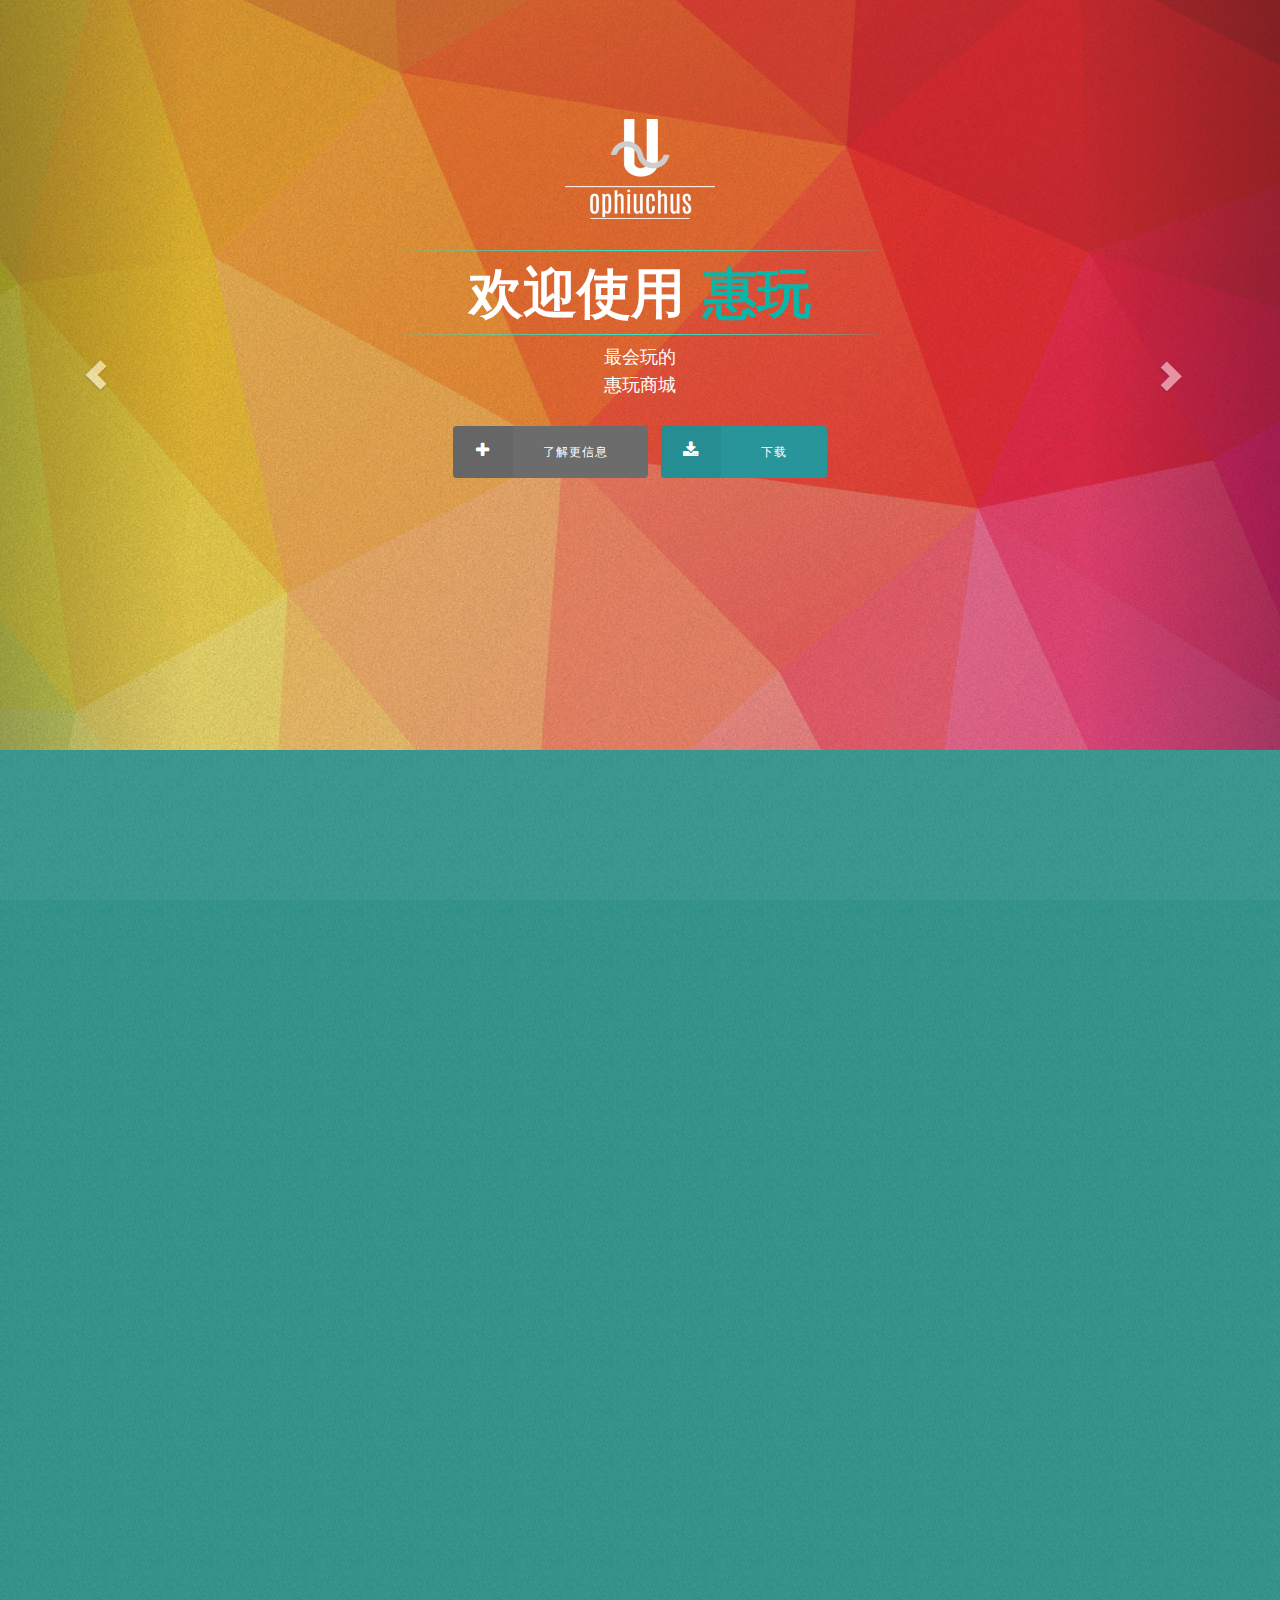
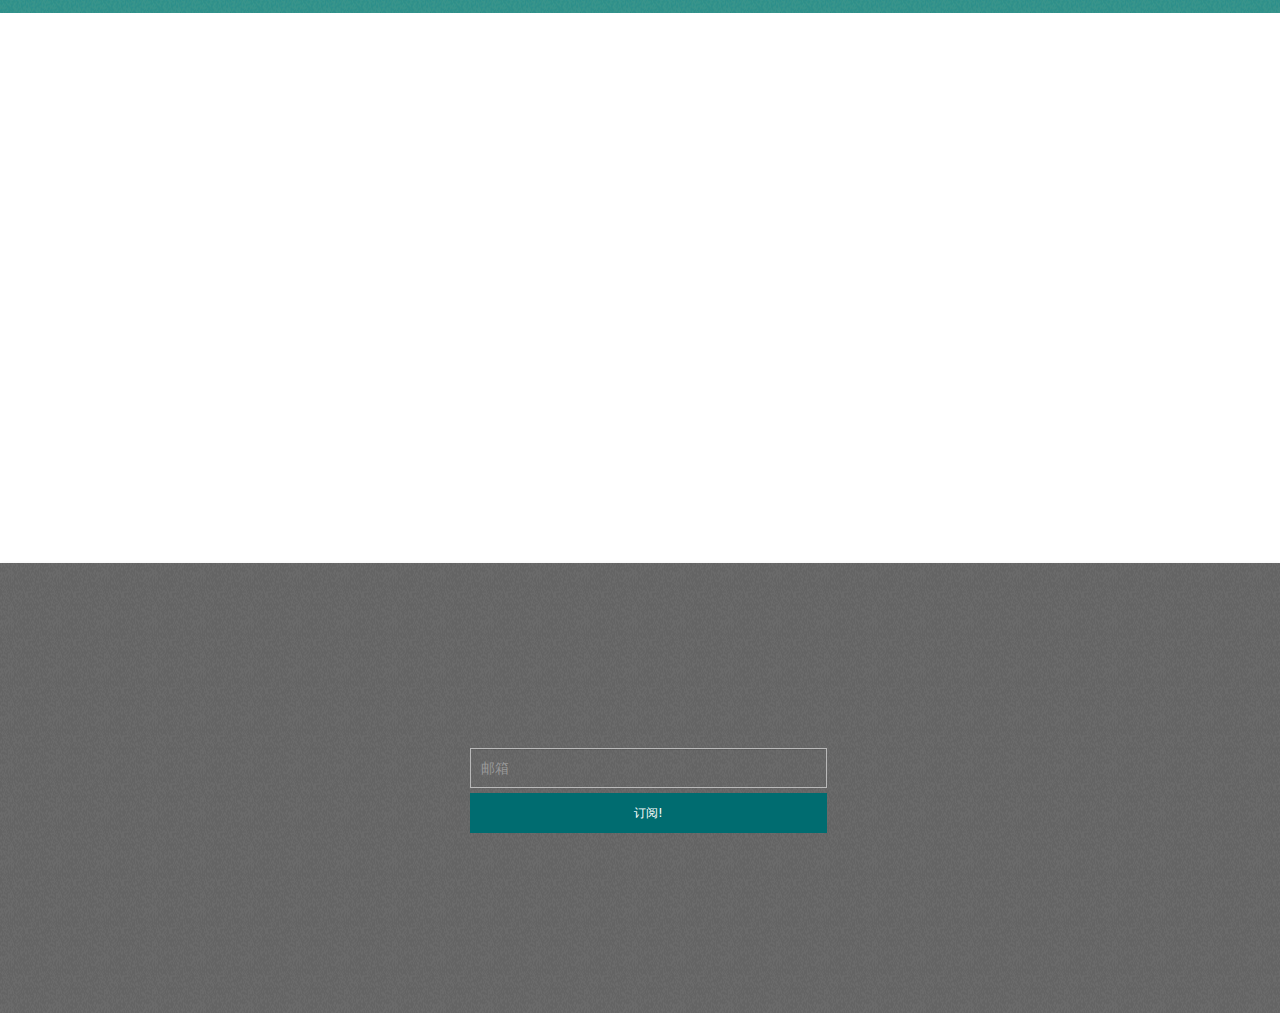
==== commit 75062287: "new" ====
--- a/index.html
+++ b/index.html
@@ -214,7 +214,7 @@
           <div class="list wow bounceInRight">
            <img class="flat-icons" src="img/icons/coffee-icons.png" alt="html5">
             <h5>”走街串巷“是什么</h5>
-            <p>”走街串巷“是”茂号·惠玩“推出的主打功能。提供基于地理位置的优惠信息展示功能，着眼于分布在大街小巷上的个体商家甚至个人，使得她们有更多的机会展示自己的产品，销售自己的产品。消费者可通过她获取周边优惠，上传自己的产品信息，消费以及销售产品，成为商家</p>
+            <p>”走街串巷“是”茂号·惠玩“推出的主打功能。着眼于分布在大街小巷上的个体商家及个人。</p>
           </div>
 
           <div class="list wow bounceInRight">
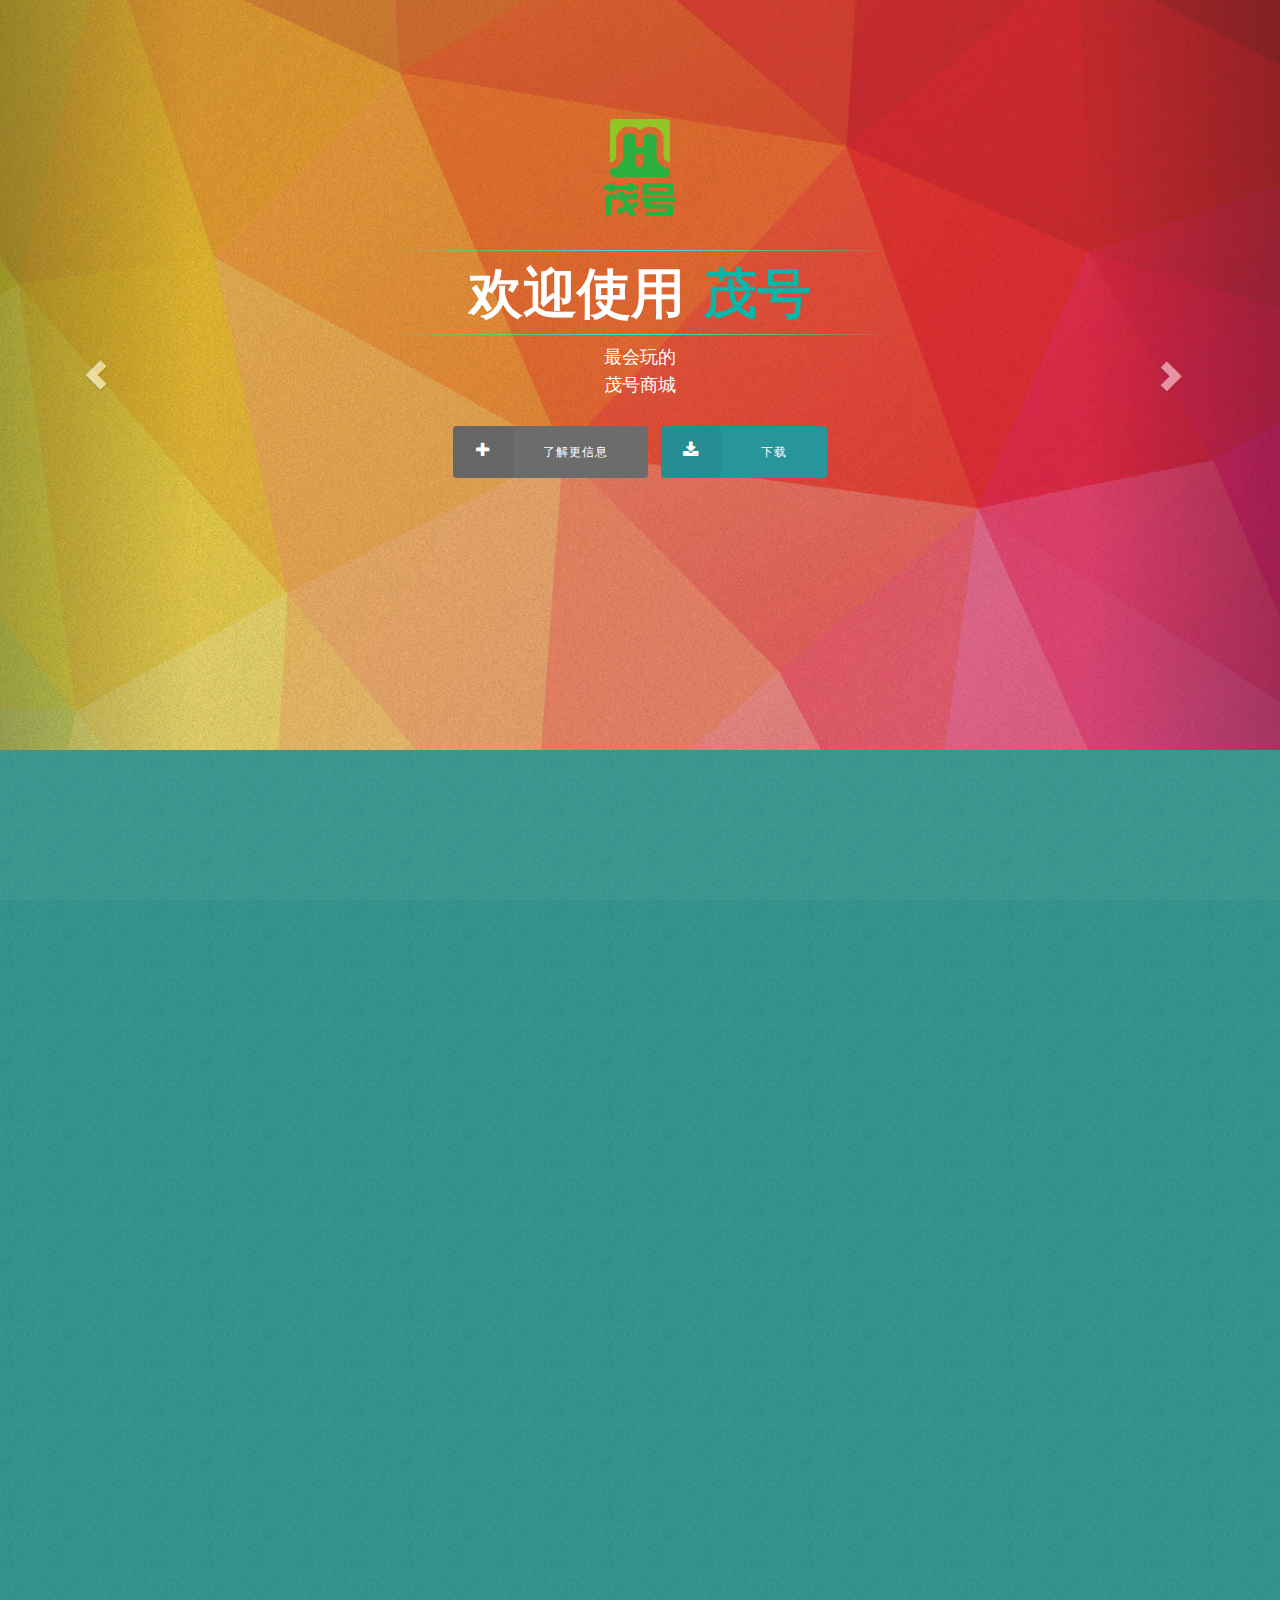
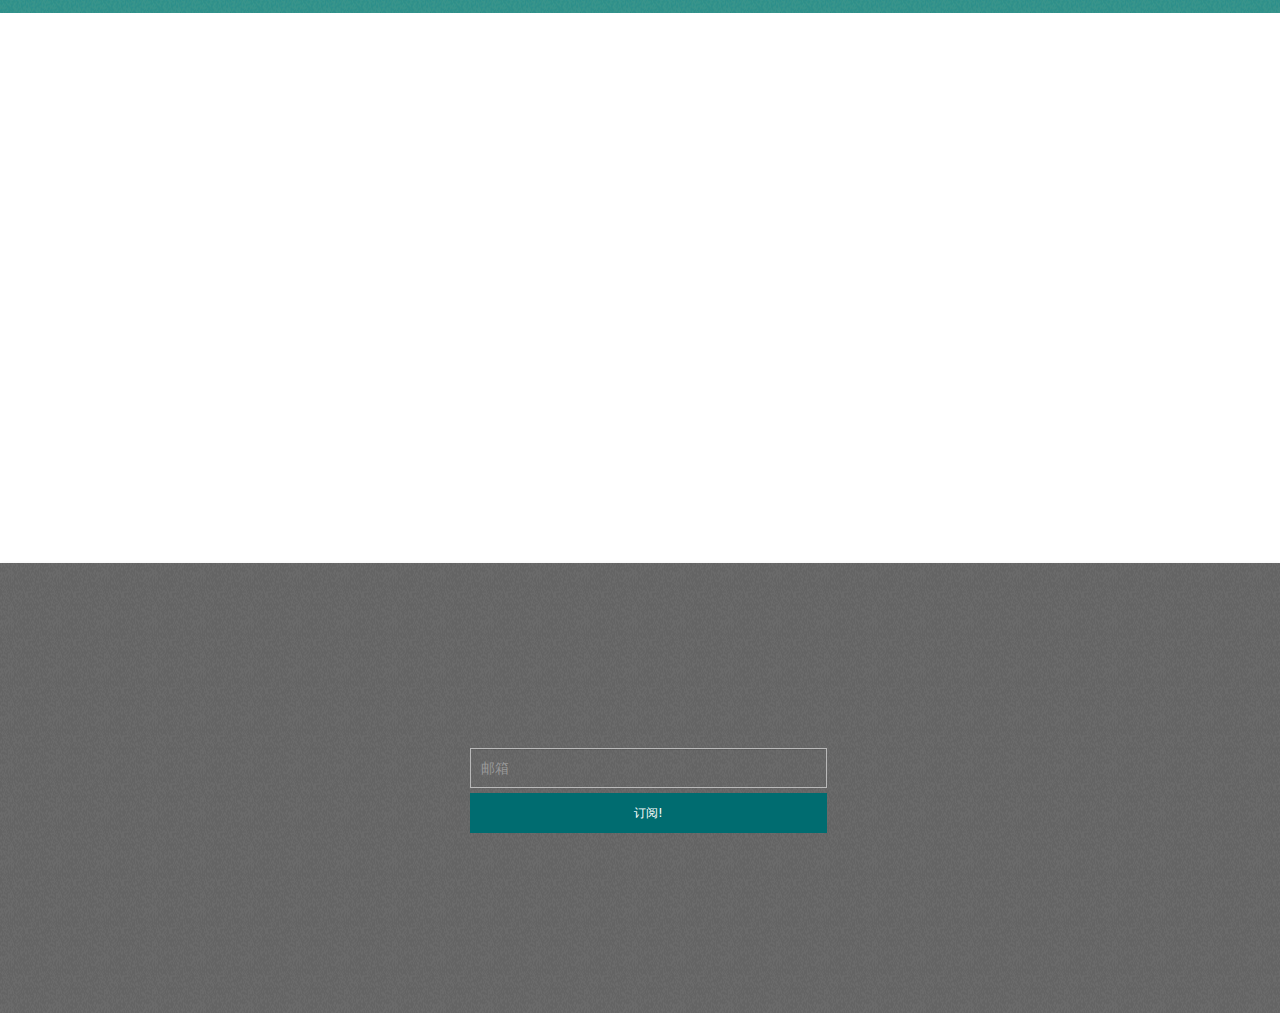
==== commit 74be623b: "update img" ====
--- a/index.html
+++ b/index.html
@@ -4,7 +4,7 @@
     <meta charset="utf-8">
     <!--[if IE]><meta http-equiv='X-UA-Compatible' content='IE=edge,chrome=1'><![endif]-->
     <meta name="viewport" content="width=device-width, initial-scale=1">
-    <title>惠玩商城官网</title>
+    <title>茂号官网</title>
     <meta name="description" content="" />
     <meta name="keywords" content=""/>
     <meta name="author" content="Vern"/>
@@ -52,7 +52,7 @@
       <div class="nav-menu"> 
         <ul class="nav">
           <li class="active"><a href="#home" class="scroll">主页</a></li>
-          <li class="active"><a href="#about" class="scroll">概述</a></li>
+          <li class="active"><a href="#benefits" class="scroll">概述</a></li>
           <li class="#"><a href="#contact" class="scroll">联系</a></li>
         </ul>
       </div>
@@ -81,10 +81,10 @@
                     <a href="#about" class="scroll wow bounceIn"><img src="img/logo.png" alt="mobile-apps"></a>
                     <br>
                     <div class="divider-top"></div>
-                    <h1 class="wow bounce">欢迎使用 <span class="highlight">惠玩</span></h1>
+                    <h1 class="wow bounce">欢迎使用 <span class="highlight">茂号</span></h1>
                     <div class="divider"></div>
                     <h3>最会玩的</h3>
-                    <h3>惠玩商城</h3>
+                    <h3>茂号商城</h3>
                     <br>
                     <a href="#about" class="btn btn-learn btn-learna fa fa-plus scroll wow bounceInLeft">了解更信息</a>
                     <a href="#downloads" class="btn btn-download btn-downloada fa fa-download scroll wow bounceInRight">下载</a>
@@ -107,7 +107,7 @@
                     <h1><span class="highlight">简单</span>获取优惠</h1>
                     <div class="divider"></div>
                     <h3>最会玩的</h3>
-                    <h3>惠玩商城</h3>
+                    <h3>茂号商城</h3>
                     <br>
                     <a href="#about" class="btn btn-learn btn-learna fa fa-plus scroll wow bounceInLeft">了解更信息</a>
                     <a href="#downloads" class="btn btn-download btn-downloada fa fa-download scroll wow bounceInRight">下载</a>
@@ -129,7 +129,7 @@
                     <h1><span class="highlight">走街窜巷</span>享优惠</h1>
                     <div class="divider"></div>
                     <h3>最会玩的</h3>
-                    <h3>惠玩商城</h3>
+                    <h3>茂号商城</h3>
                     <br>
                     <a href="#about" class="btn btn-learn btn-learna fa fa-plus scroll wow bounceInLeft">了解更信息</a>
                     <a href="#downloads" class="btn btn-download btn-downloada fa fa-download scroll wow bounceInRight">下载</a>
@@ -151,7 +151,7 @@
                     <h1><span class="highlight">推荐朋友</span>逛</h1>
                     <div class="divider"></div>
                     <h3>最会玩的</h3>
-                    <h3>惠玩商城</h3>
+                    <h3>茂号商城</h3>
                     <br>
                     <a href="#about" class="btn btn-learn btn-learna fa fa-plus scroll wow bounceInLeft">了解更信息</a>
                     <a href="#downloads" class="btn btn-download btn-downloada fa fa-download scroll wow bounceInRight">下载</a>
@@ -184,19 +184,19 @@
           <div class="list wow bounceInLeft">
             <img class="flat-icons" src="img/icons/pc-icons.png" alt="html5">
             <h5>什么是茂号</h5>
-            <p>”茂号·惠玩“是由重庆市茂田集团全力打造的一款基于大足商业形态的本地生活服务APP。</p>
+            <p>”茂号“是由重庆市茂田集团全力打造的一款基于大足商业形态的本地生活服务APP。</p>
           </div>
 
           <div class="list wow bounceInLeft">
             <img class="flat-icons" src="img/icons/flag-icons.png" alt="html5">
             <h5>茂号可以干什么</h5>
-            <p>”茂号·惠玩“，可以快速搜罗大足本地优惠信息，降低生活成本，提高生活质量，让生活更惠玩</p>
+            <p>”茂号“，可以快速搜罗大足本地优惠信息，降低生活成本，提高生活质量，让生活更好</p>
           </div>
 
           <div class="list wow bounceInLeft">
             <img class="flat-icons" src="img/icons/search-icons.png" alt="html5">
             <h5>如何获取优惠</h5>
-            <p>打开”茂号·惠玩“，找到自己喜欢的店铺和优惠项目，”摇一摇“获取优惠二维码</p>
+            <p>打开”茂号“，找到自己喜欢的店铺和优惠项目，”摇一摇“获取优惠二维码</p>
           </div>
         </div>
 
@@ -214,7 +214,7 @@
           <div class="list wow bounceInRight">
            <img class="flat-icons" src="img/icons/coffee-icons.png" alt="html5">
             <h5>”走街串巷“是什么</h5>
-            <p>”走街串巷“是”茂号·惠玩“推出的主打功能。着眼于分布在大街小巷上的个体商家及个人。</p>
+            <p>”走街串巷“是”茂号“推出的主打功能。着眼于分布在大街小巷上的个体商家及个人。</p>
           </div>
 
           <div class="list wow bounceInRight">
